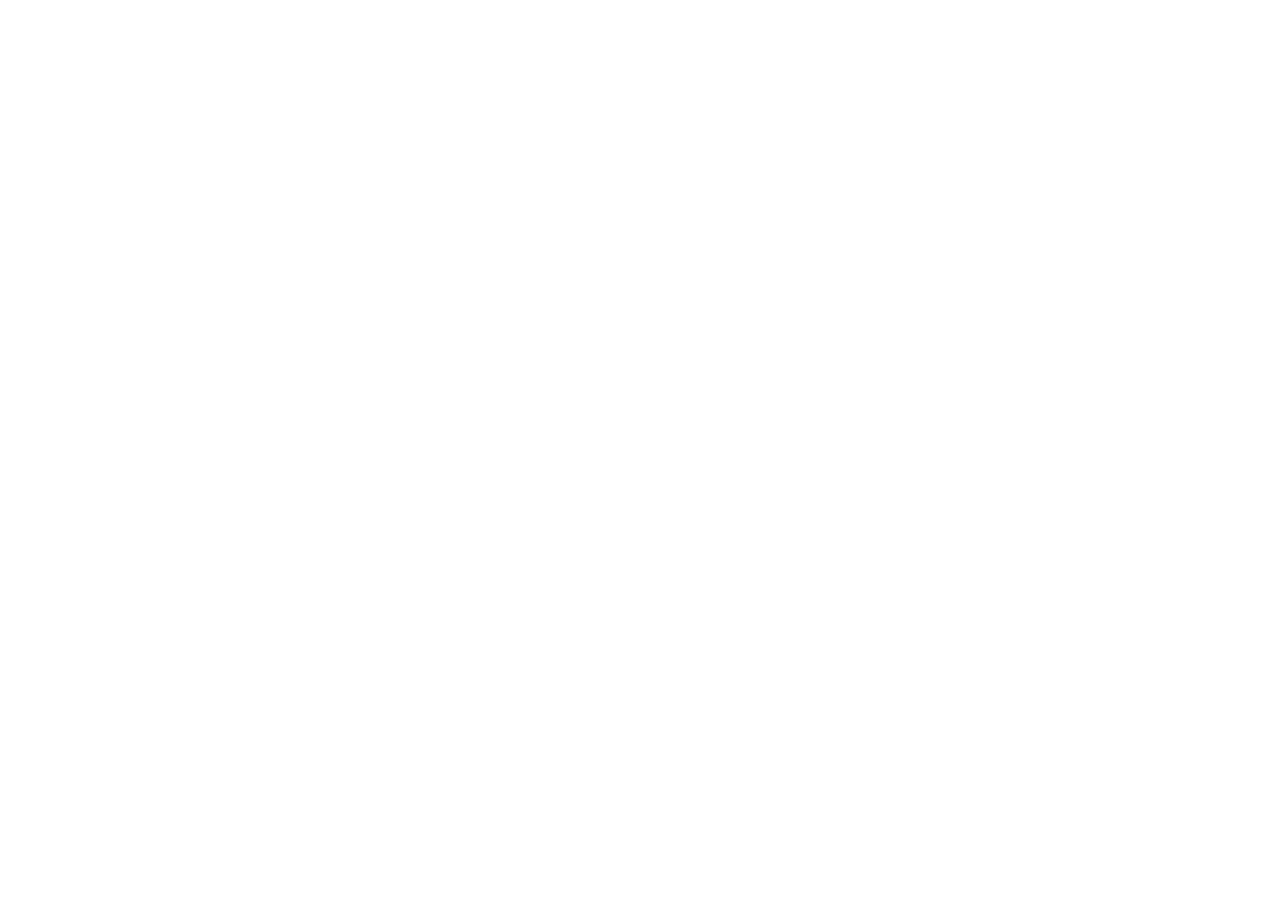
==== index.html @ 19462899 "Añadiendo estructura del proyecto" ====
<!DOCTYPE html>
<html lang="en">
<head>
    <meta charset="UTF-8">
    <meta name="viewport" content="width=device-width, initial-scale=1.0">
    <link rel="stylesheet" href="CSS/style.css">
    <title>Document</title>
    <script src="JS/script.js"></script>
</head>
<body>
    
</body>
</html>
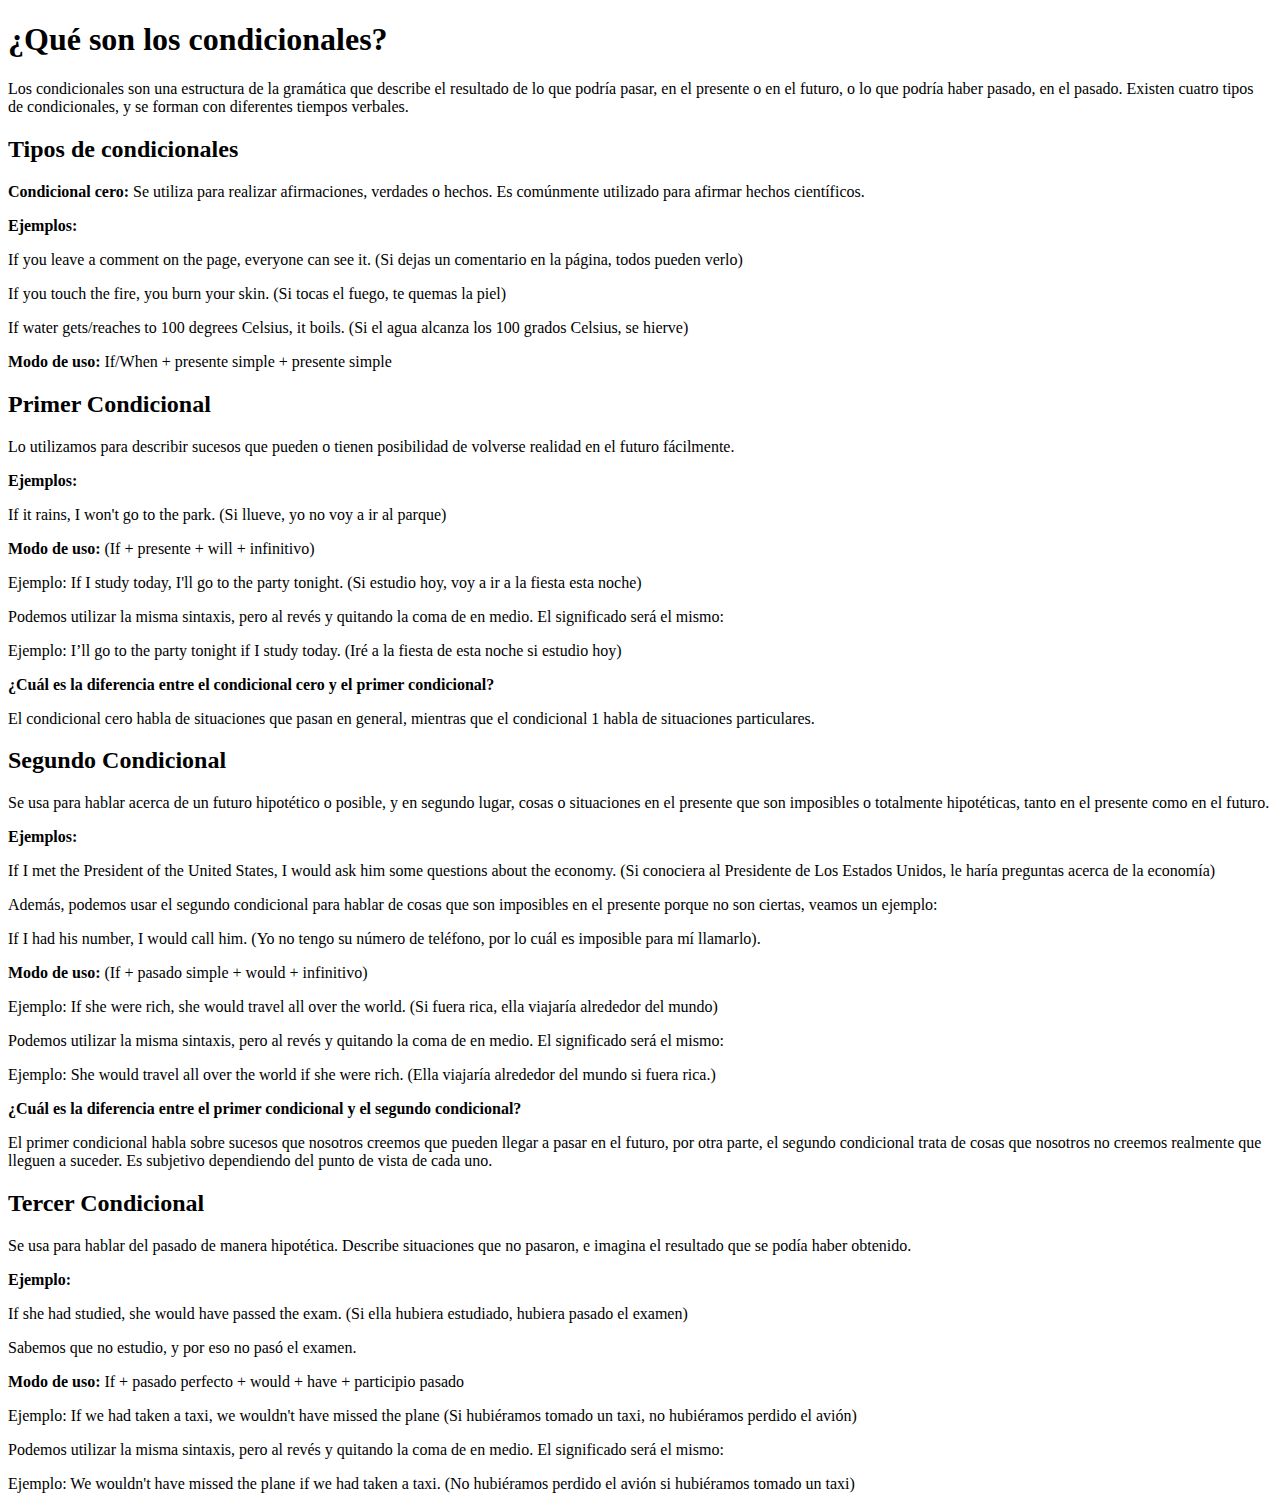
==== commit 62354b4a: "Guia basica para empezar" ====
--- a/index.html
+++ b/index.html
@@ -4,10 +4,54 @@
     <meta charset="UTF-8">
     <meta name="viewport" content="width=device-width, initial-scale=1.0">
     <link rel="stylesheet" href="CSS/style.css">
-    <title>Document</title>
+    <title>Condicionales en Ingles</title>
     <script src="JS/script.js"></script>
 </head>
 <body>
-    
+    <h1>¿Qué son los condicionales?</h1>
+    <p>Los condicionales son una estructura de la gramática que describe el resultado de lo que podría pasar, en el presente o en el futuro, o lo que podría haber pasado, en el pasado. Existen cuatro tipos de condicionales, y se forman con diferentes tiempos verbales.</p>
+
+    <h2>Tipos de condicionales</h2>
+    <p><strong>Condicional cero:</strong> Se utiliza para realizar afirmaciones, verdades o hechos. Es comúnmente utilizado para afirmar hechos científicos.</p>
+    <p><strong>Ejemplos:</strong></p>
+    <p>If you leave a comment on the page, everyone can see it. (Si dejas un comentario en la página, todos pueden verlo)</p>
+    <p>If you touch the fire, you burn your skin. (Si tocas el fuego, te quemas la piel)</p>
+    <p>If water gets/reaches to 100 degrees Celsius, it boils. (Si el agua alcanza los 100 grados Celsius, se hierve)</p>
+    <p><strong>Modo de uso:</strong> If/When + presente simple + presente simple</p>
+
+    <h2>Primer Condicional</h2>
+    <p>Lo utilizamos para describir sucesos que pueden o tienen posibilidad de volverse realidad en el futuro fácilmente.</p>
+    <p><strong>Ejemplos:</strong></p>
+    <p>If it rains, I won't go to the park. (Si llueve, yo no voy a ir al parque)</p>
+    <p><strong>Modo de uso:</strong> (If + presente + will + infinitivo)</p>
+    <p>Ejemplo: If I study today, I'll go to the party tonight. (Si estudio hoy, voy a ir a la fiesta esta noche)</p>
+    <p>Podemos utilizar la misma sintaxis, pero al revés y quitando la coma de en medio. El significado será el mismo:</p>
+    <p>Ejemplo: I’ll go to the party tonight if I study today. (Iré a la fiesta de esta noche si estudio hoy)</p>
+    <p><strong>¿Cuál es la diferencia entre el condicional cero y el primer condicional?</strong></p>
+    <p>El condicional cero habla de situaciones que pasan en general, mientras que el condicional 1 habla de situaciones particulares.</p>
+
+    <h2>Segundo Condicional</h2>
+    <p>Se usa para hablar acerca de un futuro hipotético o posible, y en segundo lugar, cosas o situaciones en el presente que son imposibles o totalmente hipotéticas, tanto en el presente como en el futuro.</p>
+    <p><strong>Ejemplos:</strong></p>
+    <p>If I met the President of the United States, I would ask him some questions about the economy. (Si conociera al Presidente de Los Estados Unidos, le haría preguntas acerca de la economía)</p>
+    <p>Además, podemos usar el segundo condicional para hablar de cosas que son imposibles en el presente porque no son ciertas, veamos un ejemplo:</p>
+    <p>If I had his number, I would call him. (Yo no tengo su número de teléfono, por lo cuál es imposible para mí llamarlo).</p>
+    <p><strong>Modo de uso:</strong> (If + pasado simple + would + infinitivo)</p>
+    <p>Ejemplo: If she were rich, she would travel all over the world. (Si fuera rica, ella viajaría alrededor del mundo)</p>
+    <p>Podemos utilizar la misma sintaxis, pero al revés y quitando la coma de en medio. El significado será el mismo:</p>
+    <p>Ejemplo: She would travel all over the world if she were rich. (Ella viajaría alrededor del mundo si fuera rica.)</p>
+    <p><strong>¿Cuál es la diferencia entre el primer condicional y el segundo condicional?</strong></p>
+    <p>El primer condicional habla sobre sucesos que nosotros creemos que pueden llegar a pasar en el futuro, por otra parte, el segundo condicional trata de cosas que nosotros no creemos realmente que lleguen a suceder. Es subjetivo dependiendo del punto de vista de cada uno.</p>
+
+    <h2>Tercer Condicional</h2>
+    <p>Se usa para hablar del pasado de manera hipotética. Describe situaciones que no pasaron, e imagina el resultado que se podía haber obtenido.</p>
+    <p><strong>Ejemplo:</strong></p>
+    <p>If she had studied, she would have passed the exam. (Si ella hubiera estudiado, hubiera pasado el examen)</p>
+    <p>Sabemos que no estudio, y por eso no pasó el examen.</p>
+    <p><strong>Modo de uso:</strong> If + pasado perfecto + would + have + participio pasado</p>
+    <p>Ejemplo: If we had taken a taxi, we wouldn't have missed the plane (Si hubiéramos tomado un taxi, no hubiéramos perdido el avión)</p>
+    <p>Podemos utilizar la misma sintaxis, pero al revés y quitando la coma de en medio. El significado será el mismo:</p>
+    <p>Ejemplo: We wouldn't have missed the plane if we had taken a taxi. (No hubiéramos perdido el avión si hubiéramos tomado un taxi)</p>
+
 </body>
 </html>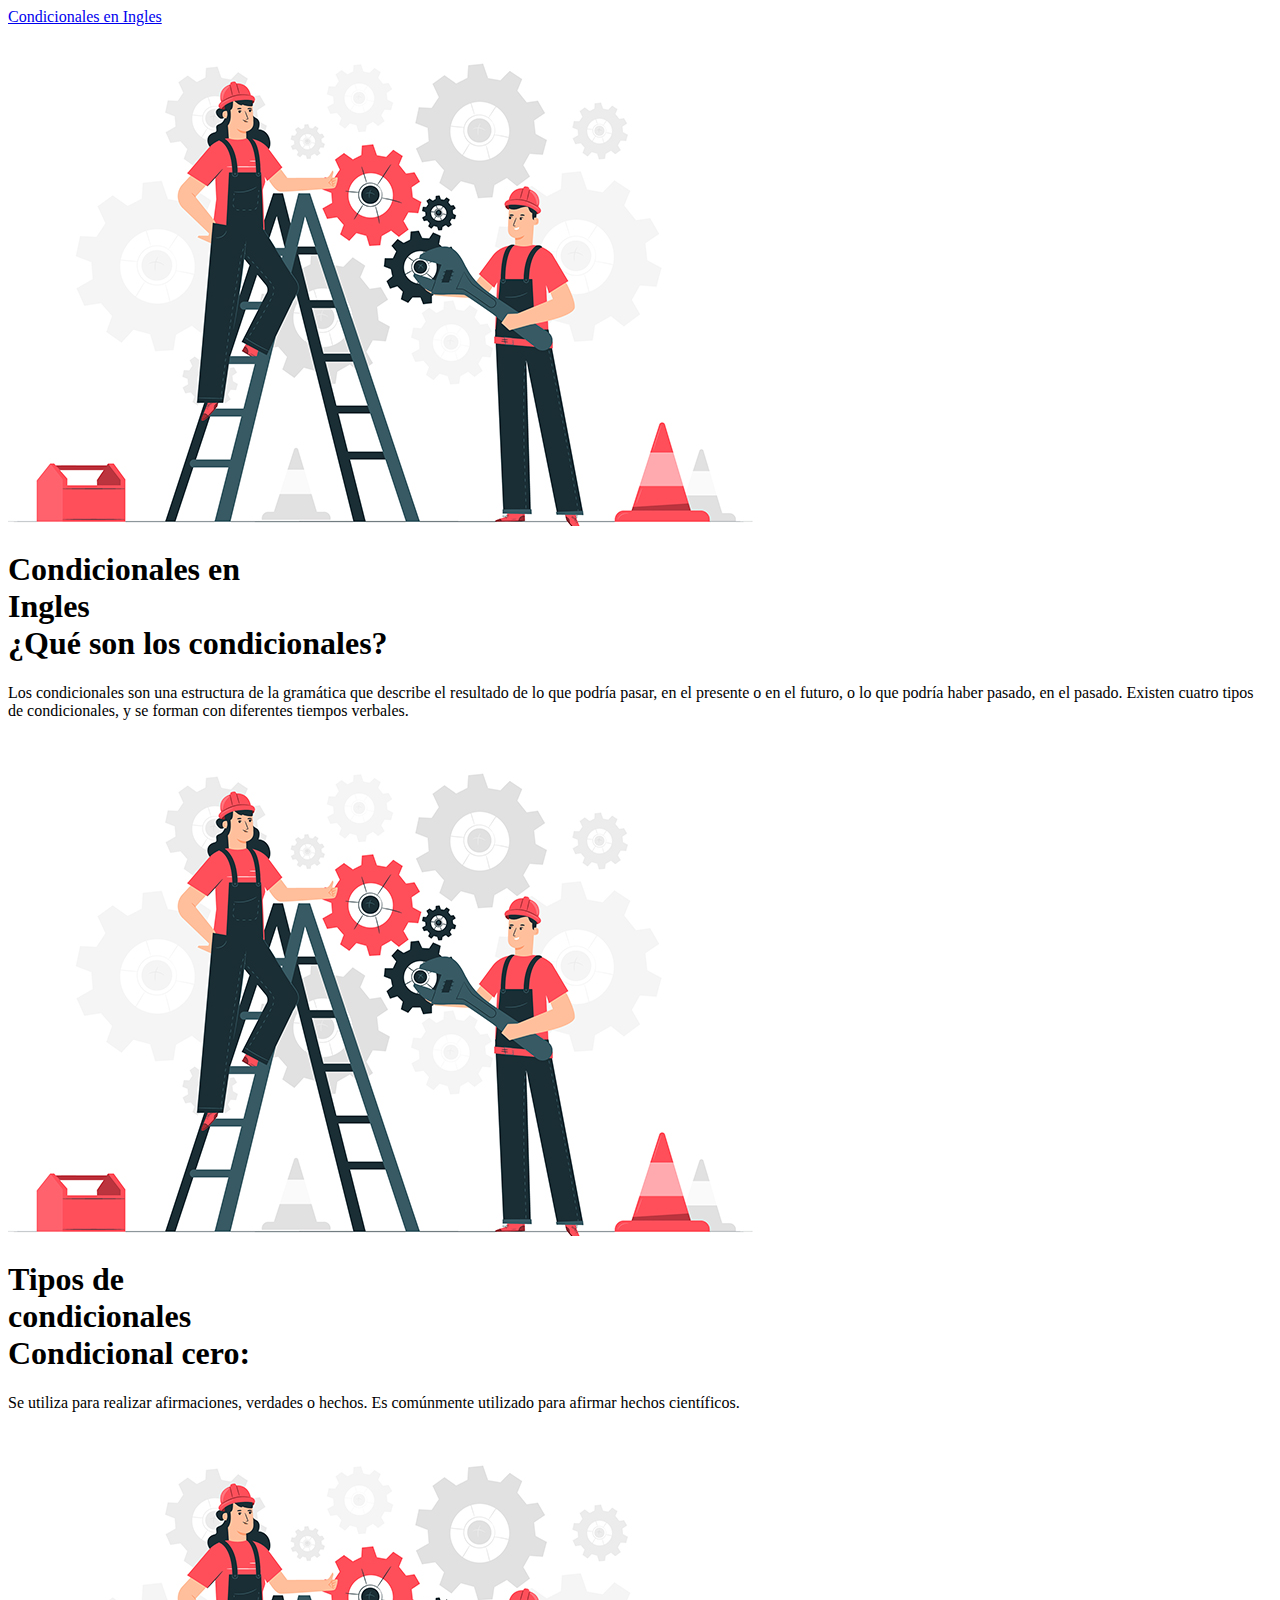
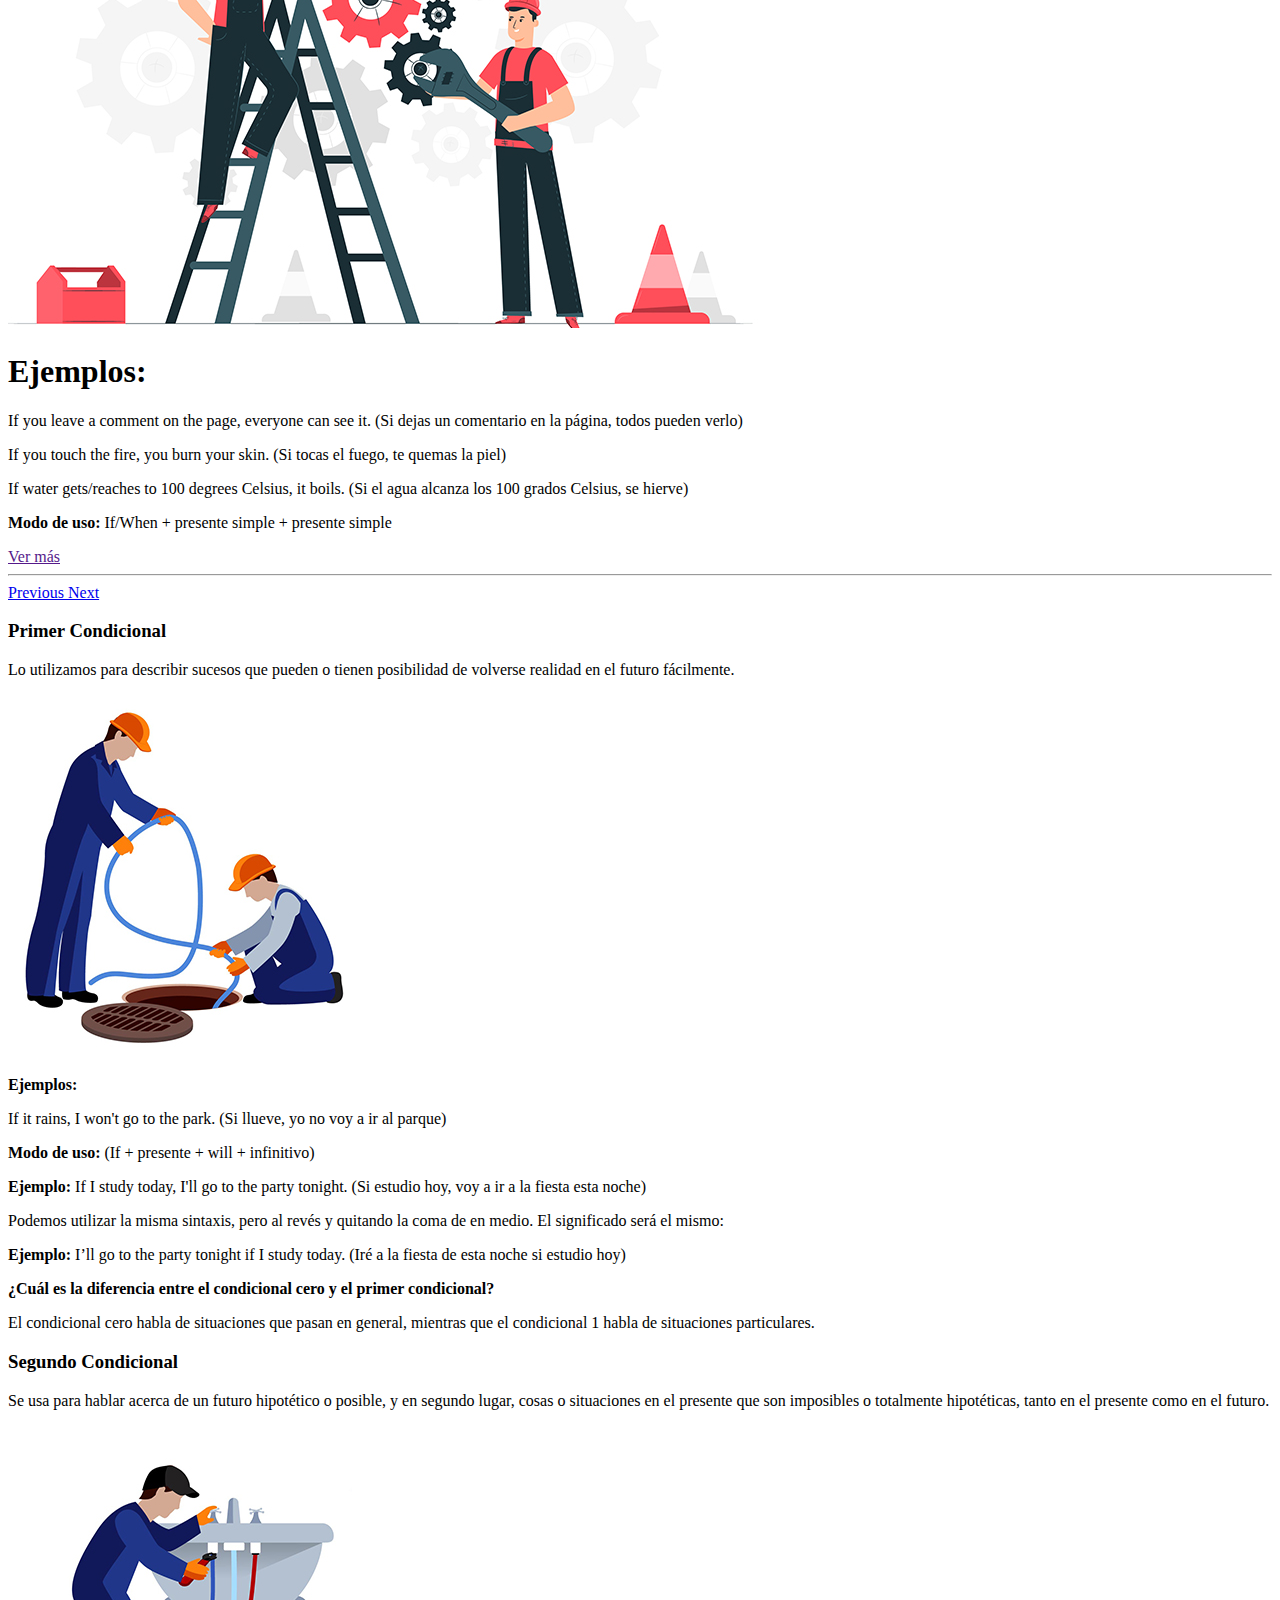
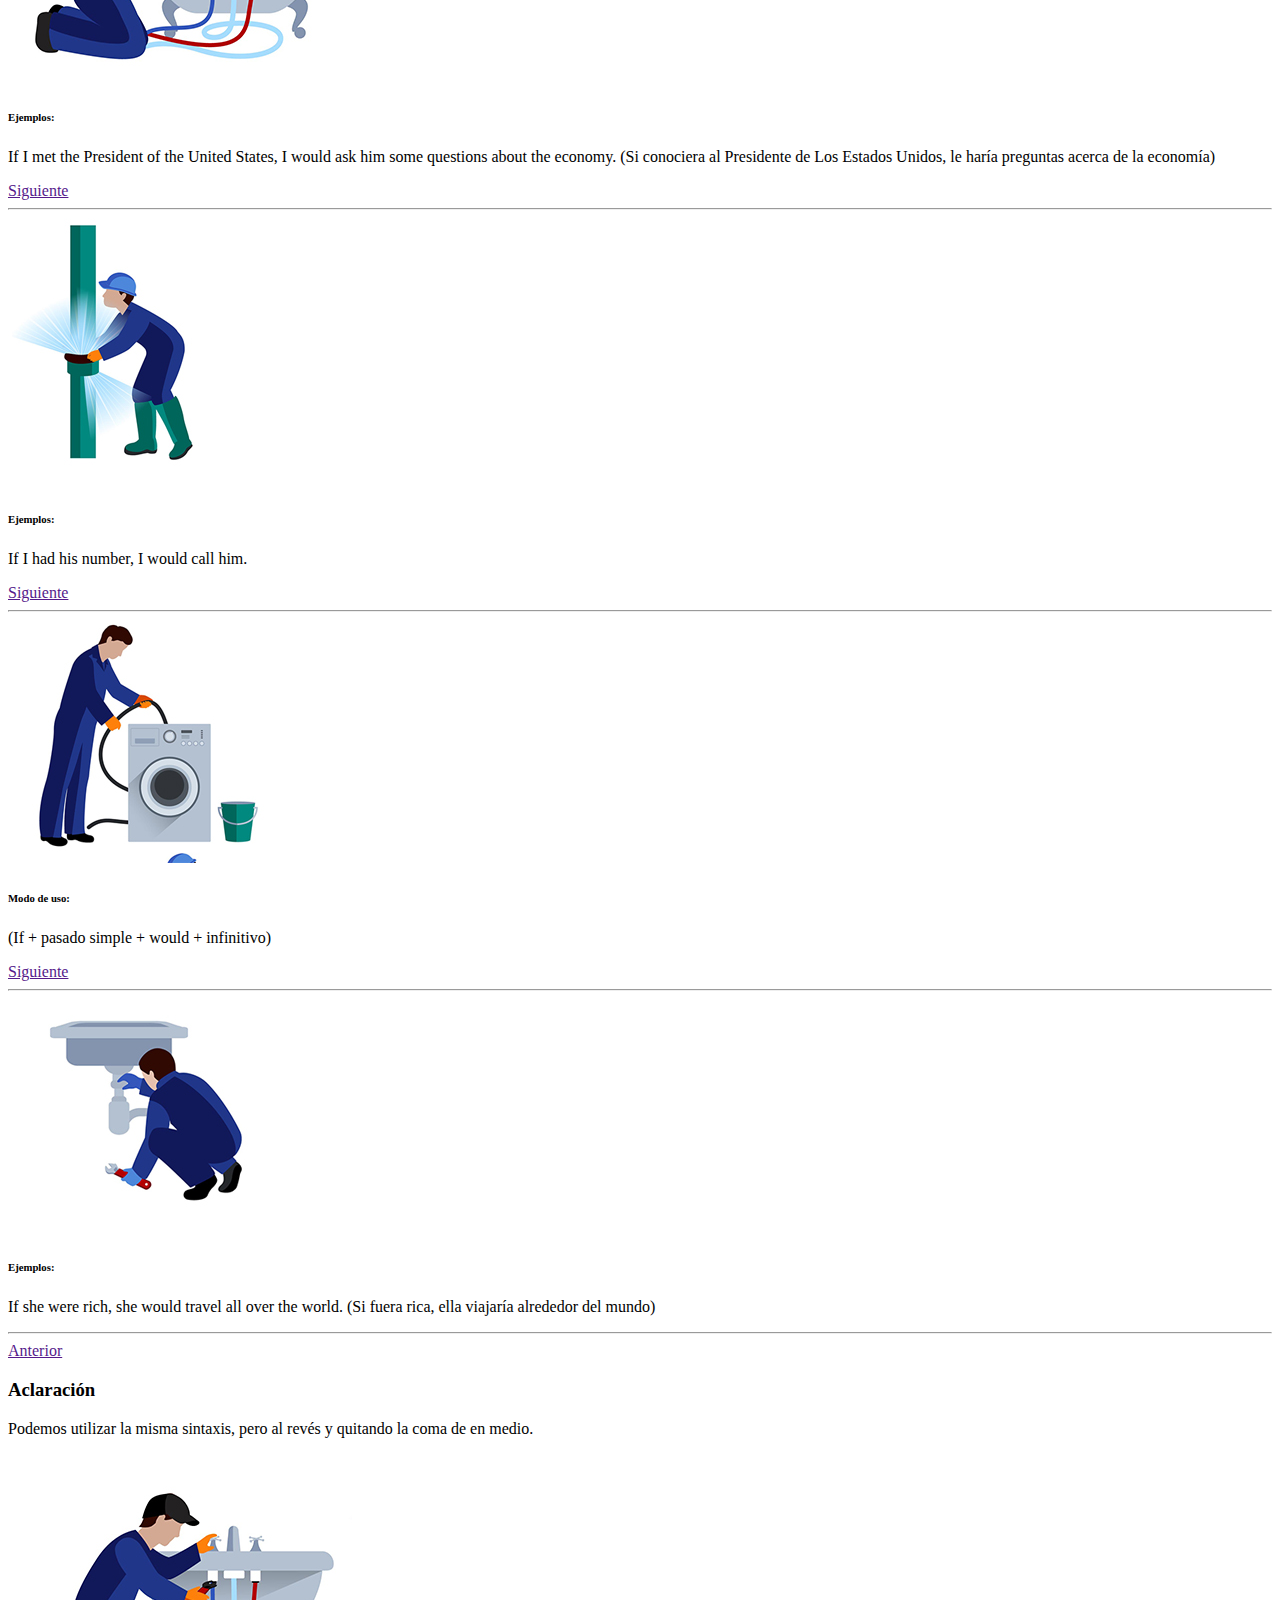
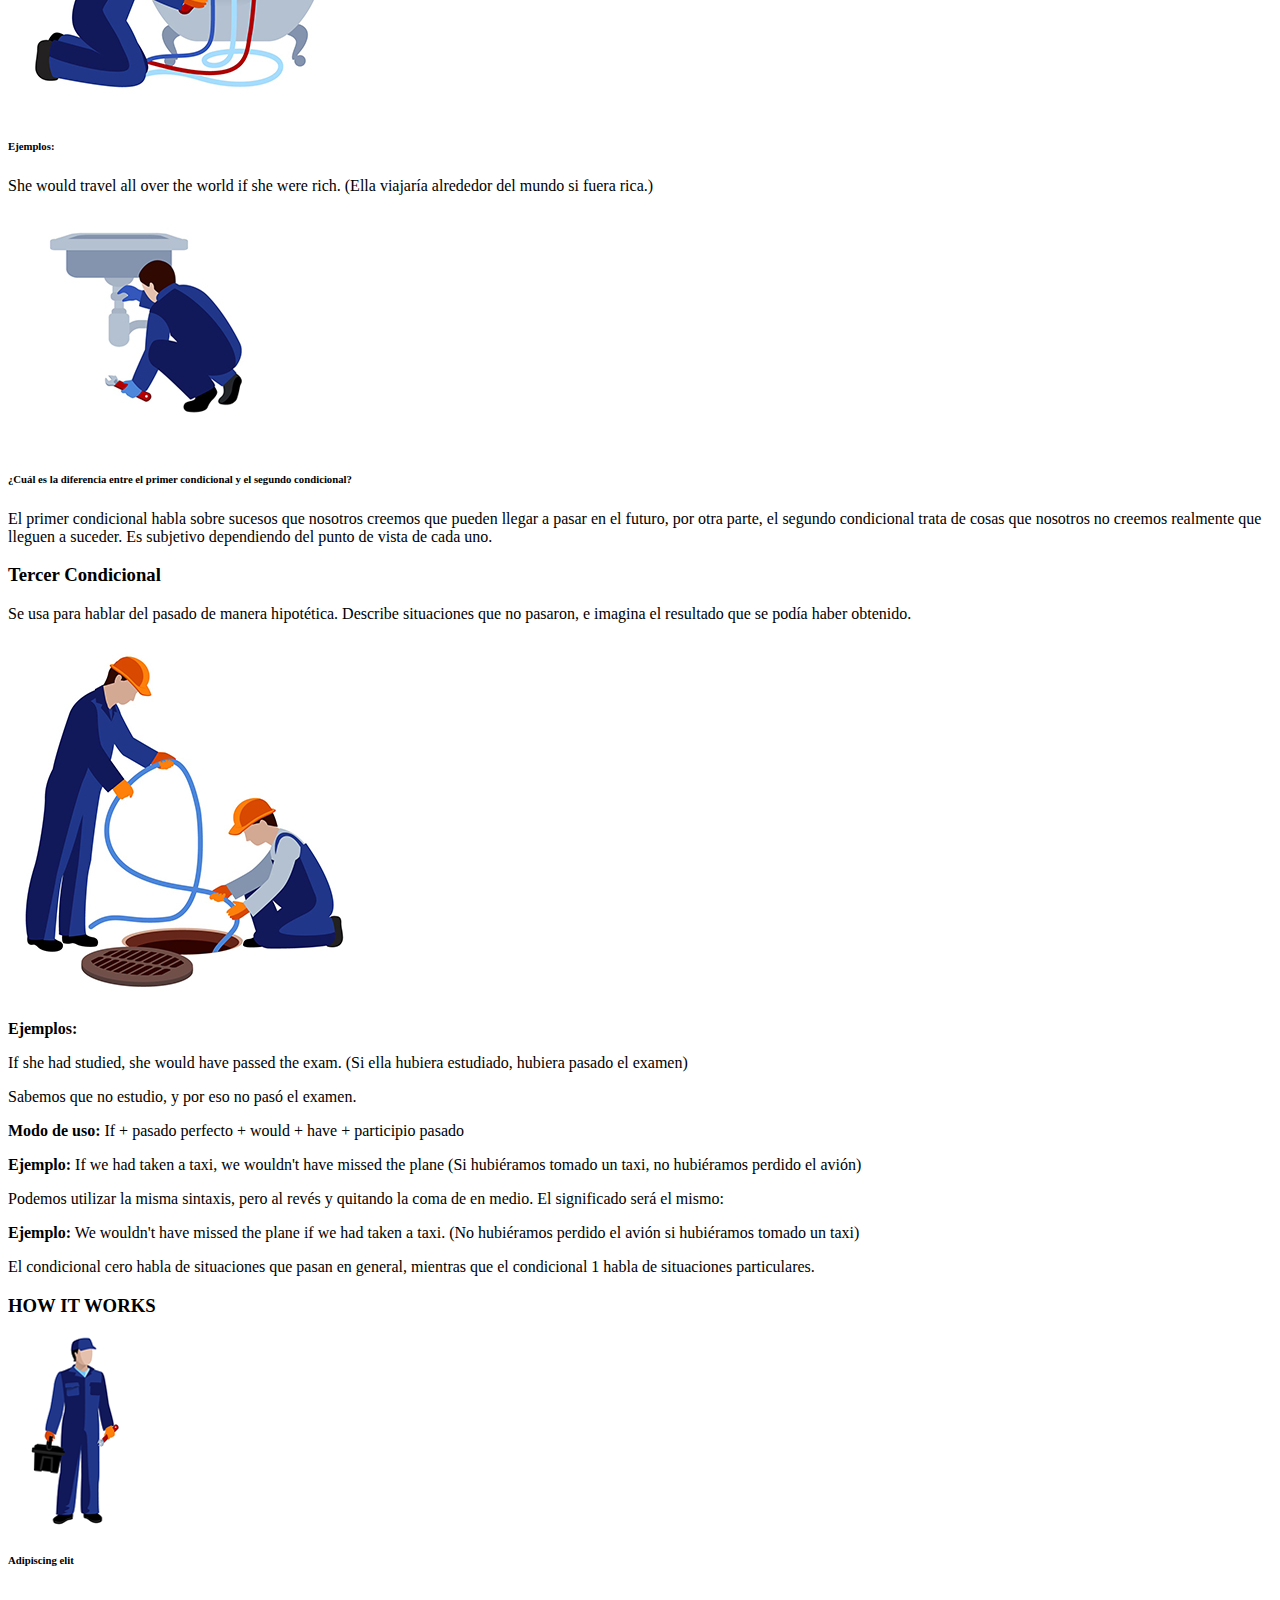
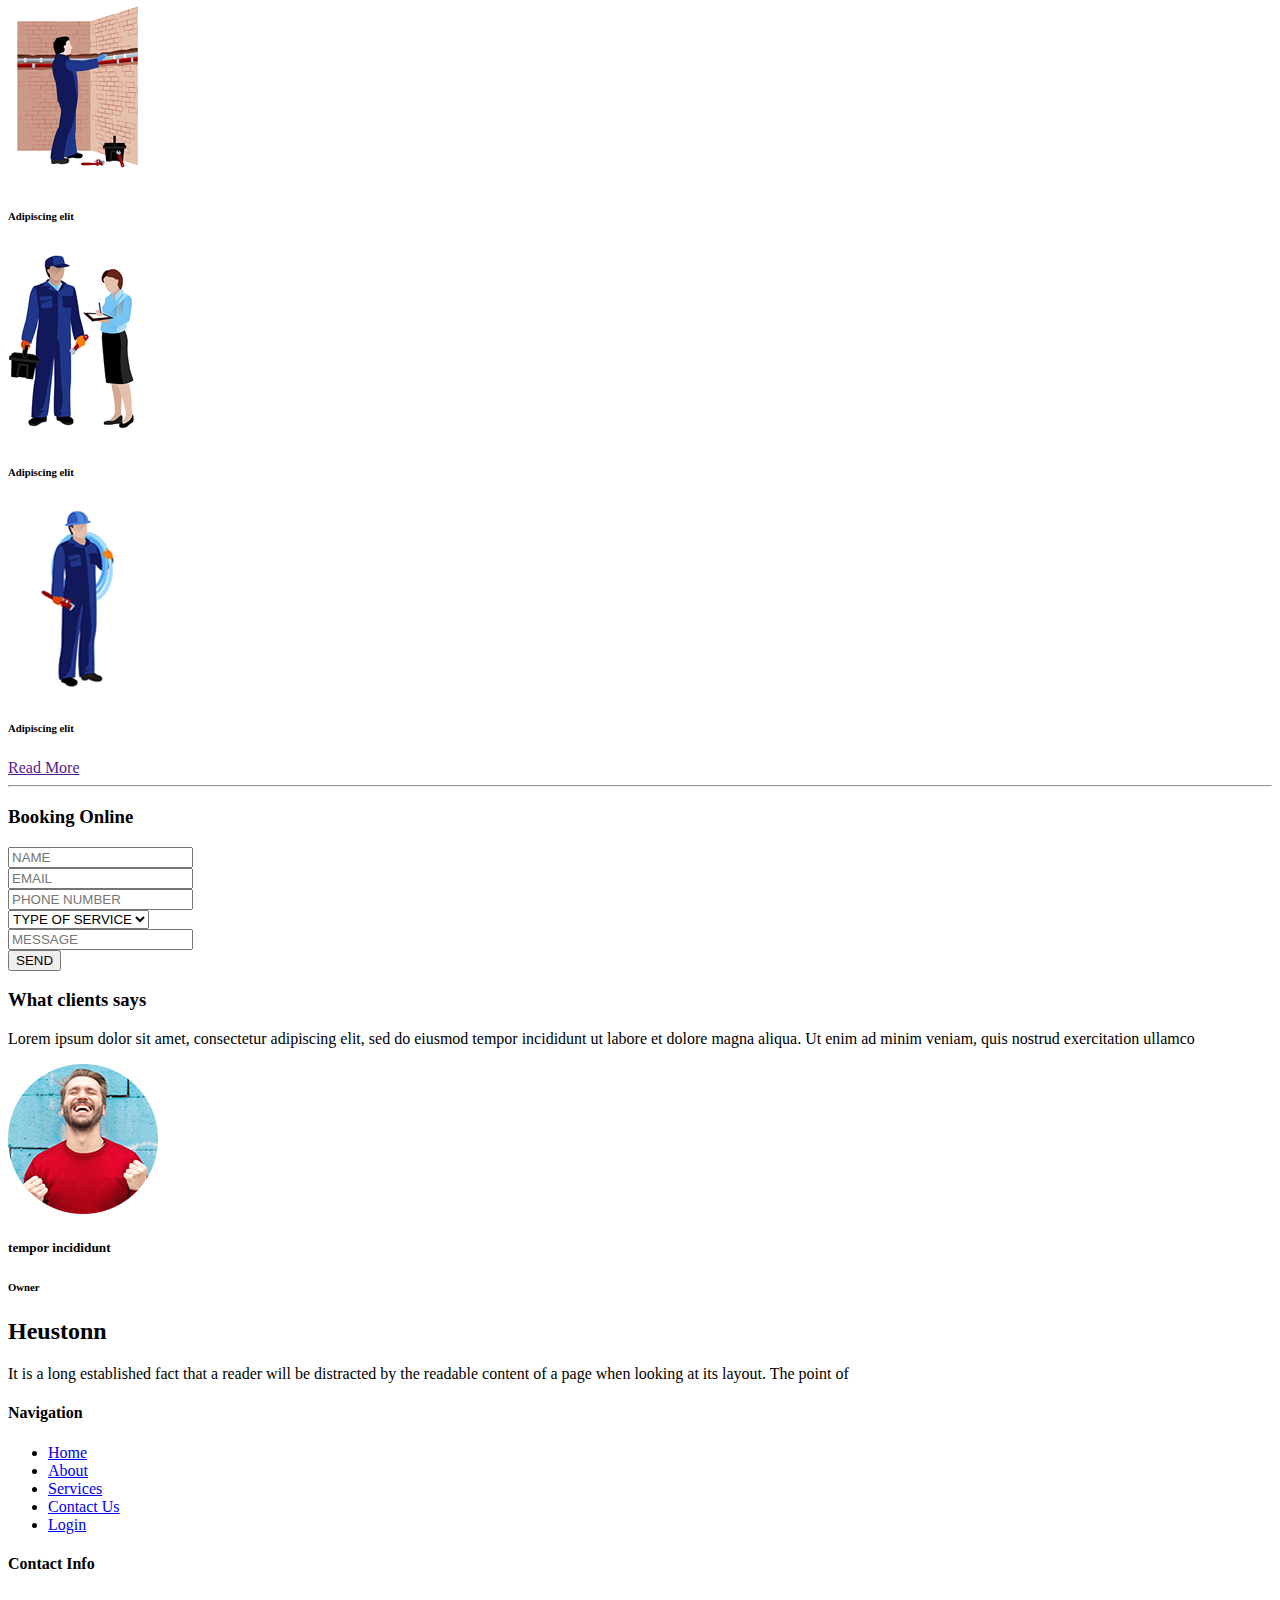
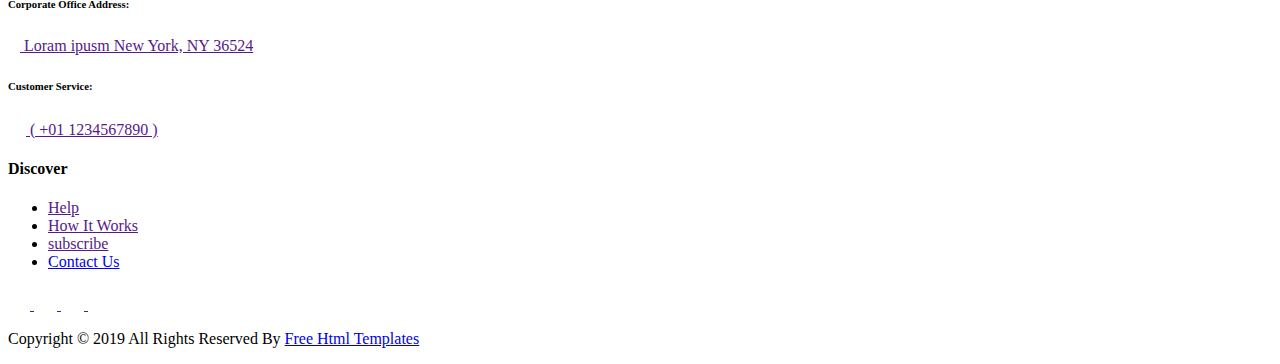
==== commit 9a373925: "Template y sustitucion de codigo ordenado" ====
--- a/index.html
+++ b/index.html
@@ -1,57 +1,677 @@
 <!DOCTYPE html>
-<html lang="en">
+<html>
+
 <head>
-    <meta charset="UTF-8">
-    <meta name="viewport" content="width=device-width, initial-scale=1.0">
-    <link rel="stylesheet" href="CSS/style.css">
-    <title>Condicionales en Ingles</title>
-    <script src="JS/script.js"></script>
+  <!-- Basic -->
+  <meta charset="utf-8" />
+  <meta http-equiv="X-UA-Compatible" content="IE=edge" />
+  <!-- Mobile Metas -->
+  <meta name="viewport" content="width=device-width, initial-scale=1, shrink-to-fit=no" />
+  <!-- Site Metas -->
+  <meta name="keywords" content="" />
+  <meta name="description" content="" />
+  <meta name="author" content="" />
+
+  <title>Condicionales en Ingles</title>
+
+  <!-- slider stylesheet -->
+  <link rel="stylesheet" type="text/css"
+    href="https://cdnjs.cloudflare.com/ajax/libs/OwlCarousel2/2.1.3/assets/owl.carousel.min.css" />
+
+  <!-- bootstrap core css -->
+  <link rel="stylesheet" type="text/css" href="css/bootstrap.css" />
+
+  <!-- fonts style -->
+  <link href="https://fonts.googleapis.com/css?family=Poppins:400,700|Roboto:400,700&display=swap" rel="stylesheet">
+  <!-- Custom styles for this template -->
+  <link href="css/style.css" rel="stylesheet" />
+  <!-- responsive style -->
+  <link href="css/responsive.css" rel="stylesheet" />
 </head>
+
 <body>
-    <h1>¿Qué son los condicionales?</h1>
-    <p>Los condicionales son una estructura de la gramática que describe el resultado de lo que podría pasar, en el presente o en el futuro, o lo que podría haber pasado, en el pasado. Existen cuatro tipos de condicionales, y se forman con diferentes tiempos verbales.</p>
-
-    <h2>Tipos de condicionales</h2>
-    <p><strong>Condicional cero:</strong> Se utiliza para realizar afirmaciones, verdades o hechos. Es comúnmente utilizado para afirmar hechos científicos.</p>
-    <p><strong>Ejemplos:</strong></p>
-    <p>If you leave a comment on the page, everyone can see it. (Si dejas un comentario en la página, todos pueden verlo)</p>
-    <p>If you touch the fire, you burn your skin. (Si tocas el fuego, te quemas la piel)</p>
-    <p>If water gets/reaches to 100 degrees Celsius, it boils. (Si el agua alcanza los 100 grados Celsius, se hierve)</p>
-    <p><strong>Modo de uso:</strong> If/When + presente simple + presente simple</p>
-
-    <h2>Primer Condicional</h2>
-    <p>Lo utilizamos para describir sucesos que pueden o tienen posibilidad de volverse realidad en el futuro fácilmente.</p>
-    <p><strong>Ejemplos:</strong></p>
-    <p>If it rains, I won't go to the park. (Si llueve, yo no voy a ir al parque)</p>
+  <div class="hero_area">
+    <!-- header section strats -->
+    <header class="header_section">
+      <div class="container-fluid">
+        <nav class="navbar navbar-expand-lg custom_nav-container ">
+          <a class="navbar-brand" href="index.html">
+            <span>
+              Condicionales en Ingles
+            </span>
+          </a>
+          
+    </header>
+    <!-- end header section -->
+    <!-- slider section -->
+    <section class=" slider_section position-relative">
+      <div id="carouselExampleControls" class="carousel slide" data-ride="carousel">
+        <div class="carousel-inner">
+          <div class="carousel-item active">
+            <div class="slider_item-box layout_padding2">
+              <div class="container">
+                <div class="row">
+                  <div class="col-md-6">
+                    <div class="img-box">
+                      <div>
+                        <img src="images/slider-img.jpg" alt="" class="" />
+                      </div>
+                    </div>
+                  </div>
+                  <div class="col-md-6">
+                    <div class="detail-box">
+                      <div>
+                        <h1>
+                          Condicionales en <br>
+                          Ingles <br>
+                          <span>
+                            ¿Qué son los condicionales?
+                          </span>
+                        </h1>
+                        <p>
+                          Los condicionales son una estructura de la gramática que describe el resultado de lo que podría pasar,
+                           en el presente o en el futuro, o lo que podría haber pasado, en el pasado.
+                           Existen cuatro tipos de condicionales, y se forman con diferentes tiempos verbales.
+                        </p>
+                      </div>
+                    </div>
+                  </div>
+                </div>
+              </div>
+            </div>
+          </div>
+          <div class="carousel-item ">
+            <div class="slider_item-box layout_padding2">
+              <div class="container">
+                <div class="row">
+                  <div class="col-md-6">
+                    <div class="img-box">
+                      <div>
+                        <img src="images/slider-img.jpg" alt="" class="" />
+                      </div>
+                    </div>
+                  </div>
+                  <div class="col-md-6">
+                    <div class="detail-box">
+                      <div>
+                        <h1>
+                          Tipos de  <br>
+                          condicionales <br>
+                          <span>
+                            Condicional cero:
+                          </span>
+                        </h1>
+                        <p>
+                          Se utiliza para realizar afirmaciones, verdades o hechos. 
+                          Es comúnmente utilizado para afirmar hechos científicos.
+                        </p>
+                      </div>
+                    </div>
+                  </div>
+                </div>
+              </div>
+            </div>
+          </div>
+          <div class="carousel-item ">
+            <div class="slider_item-box layout_padding2">
+              <div class="container">
+                <div class="row">
+                  <div class="col-md-6">
+                    <div class="img-box">
+                      <div>
+                        <img src="images/slider-img.jpg" alt="" class="" />
+                      </div>
+                    </div>
+                  </div>
+                  <div class="col-md-6">
+                    <div class="detail-box">
+                      <div>
+                        <h1>
+                          Ejemplos: <br>
+                        </h1>
+                        
+                        <p>
+                          If you leave a comment on the page, everyone can see it.
+                          (Si dejas un comentario en la página, todos pueden verlo) <br>
+                        </p>
+                        <p>If you touch the fire, you burn your skin. (Si tocas el fuego, te quemas la piel)</p>
+                        <p>If water gets/reaches to 100 degrees Celsius, it boils. (Si el agua alcanza los 100 grados Celsius, se hierve)</p>
+                        <p><strong>Modo de uso:</strong> If/When + presente simple + presente simple</p>
+                      </div>
+                    </div>
+                  </div>
+                </div>
+              </div>
+            </div>
+          </div>
+        </div>
+
+      </div>
+      <div class="container">
+        <div class="slider_nav-box">
+          <div class="btn-box">
+            <a href="">
+              Ver más
+            </a>
+            <hr>
+          </div>
+          <div class="custom_carousel-control">
+            <a class="carousel-control-prev" href="#carouselExampleControls" role="button" data-slide="prev">
+              <span class="sr-only">Previous</span>
+            </a>
+            <a class="carousel-control-next" href="#carouselExampleControls" role="button" data-slide="next">
+              <span class="sr-only">Next</span>
+            </a>
+          </div>
+        </div>
+      </div>
+    </section>
+    
+  </div>
+  <div class="bg">
+
+
+    <section class="about_section layout_padding">
+      <div class="container">
+        <div class="custom_heading-container">
+          <h3 class=" ">
+            Primer Condicional
+          </h3>
+        </div>
+        <p class="layout_padding2-top">
+          Lo utilizamos para describir sucesos que pueden o tienen posibilidad 
+          de volverse realidad en el futuro fácilmente.
+        </p>
+        <div class="img-box layout_padding2">
+          <img src="images/about-img.jpg" alt="">
+        </div>
+        <p class="layout_padding2-bottom">
+          <strong>Ejemplos:</strong>
+        </p>
+        <p>If it rains, I won't go to the park. (Si llueve, yo no voy a ir al parque)</p>
     <p><strong>Modo de uso:</strong> (If + presente + will + infinitivo)</p>
-    <p>Ejemplo: If I study today, I'll go to the party tonight. (Si estudio hoy, voy a ir a la fiesta esta noche)</p>
+    <p><strong>Ejemplo:</strong> If I study today, I'll go to the party tonight. (Si estudio hoy, voy a ir a la fiesta esta noche)</p>
     <p>Podemos utilizar la misma sintaxis, pero al revés y quitando la coma de en medio. El significado será el mismo:</p>
-    <p>Ejemplo: I’ll go to the party tonight if I study today. (Iré a la fiesta de esta noche si estudio hoy)</p>
+    <p><strong>Ejemplo:</strong> I’ll go to the party tonight if I study today. (Iré a la fiesta de esta noche si estudio hoy)</p>
     <p><strong>¿Cuál es la diferencia entre el condicional cero y el primer condicional?</strong></p>
     <p>El condicional cero habla de situaciones que pasan en general, mientras que el condicional 1 habla de situaciones particulares.</p>
-
-    <h2>Segundo Condicional</h2>
-    <p>Se usa para hablar acerca de un futuro hipotético o posible, y en segundo lugar, cosas o situaciones en el presente que son imposibles o totalmente hipotéticas, tanto en el presente como en el futuro.</p>
-    <p><strong>Ejemplos:</strong></p>
-    <p>If I met the President of the United States, I would ask him some questions about the economy. (Si conociera al Presidente de Los Estados Unidos, le haría preguntas acerca de la economía)</p>
-    <p>Además, podemos usar el segundo condicional para hablar de cosas que son imposibles en el presente porque no son ciertas, veamos un ejemplo:</p>
-    <p>If I had his number, I would call him. (Yo no tengo su número de teléfono, por lo cuál es imposible para mí llamarlo).</p>
-    <p><strong>Modo de uso:</strong> (If + pasado simple + would + infinitivo)</p>
-    <p>Ejemplo: If she were rich, she would travel all over the world. (Si fuera rica, ella viajaría alrededor del mundo)</p>
-    <p>Podemos utilizar la misma sintaxis, pero al revés y quitando la coma de en medio. El significado será el mismo:</p>
-    <p>Ejemplo: She would travel all over the world if she were rich. (Ella viajaría alrededor del mundo si fuera rica.)</p>
-    <p><strong>¿Cuál es la diferencia entre el primer condicional y el segundo condicional?</strong></p>
-    <p>El primer condicional habla sobre sucesos que nosotros creemos que pueden llegar a pasar en el futuro, por otra parte, el segundo condicional trata de cosas que nosotros no creemos realmente que lleguen a suceder. Es subjetivo dependiendo del punto de vista de cada uno.</p>
-
-    <h2>Tercer Condicional</h2>
-    <p>Se usa para hablar del pasado de manera hipotética. Describe situaciones que no pasaron, e imagina el resultado que se podía haber obtenido.</p>
-    <p><strong>Ejemplo:</strong></p>
-    <p>If she had studied, she would have passed the exam. (Si ella hubiera estudiado, hubiera pasado el examen)</p>
+      </div>
+      
+    </section>
+
+
+    <!-- end about section -->
+
+    <!-- service section -->
+
+    <section class="service_section layout_padding-bottom">
+      <div class="container">
+        <div class="custom_heading-container">
+          <h3 class=" ">
+            Segundo Condicional
+          </h3>
+        </div>
+        <p class="">
+          Se usa para hablar acerca de un futuro hipotético o posible, y en segundo lugar, cosas o situaciones en el presente que son imposibles o totalmente hipotéticas, tanto en el presente como en el futuro.
+        </p>
+        <div class="service_container ">
+          <div class="row">
+            <div class="col-md-3">
+              <div class="box b-1">
+                <div class="img-box">
+                  <img src="images/s-1.jpg" alt="">
+                </div>
+                <div class="detail-box">
+                  <h6>
+                    Ejemplos:
+                  </h6>
+                  <p>
+                    If I met the President of the United States, I would ask him some questions about the economy. 
+                    (Si conociera al Presidente de Los Estados Unidos, le haría preguntas acerca de la economía)
+                  </p>
+                  <div class="btn-box">
+                    <a href="">
+                      Siguiente
+                    </a>
+                    <hr>
+                  </div>
+                </div>
+              </div>
+            </div>
+            <div class="col-md-3">
+              <div class="box b-2">
+                <div class="img-box">
+                  <img src="images/s-2.jpg" alt="">
+                </div>
+                <div class="detail-box">
+                  <h6>
+                    Ejemplos:
+                  </h6>
+                  <p>
+                    If I had his number, I would call him. 
+                  </p>
+                  <div class="btn-box">
+                    <a href="">
+                      Siguiente
+                    </a>
+                    <hr>
+                  </div>
+                </div>
+              </div>
+            </div>
+            <div class="col-md-3">
+              <div class="box b-3">
+                <div class="img-box">
+                  <img src="images/s-3.jpg" alt="">
+                </div>
+                <div class="detail-box">
+                  <h6>
+                    <strong>Modo de uso:</strong> 
+                  </h6>
+                  <p>
+                    (If + pasado simple + would + infinitivo)
+                  </p>
+                  <div class="btn-box">
+                    <a href="">
+                      Siguiente
+                    </a>
+                    <hr>
+                  </div>
+                </div>
+              </div>
+            </div>
+            
+            <div class="col-md-3">
+              <div class="box b-4">
+                <div class="img-box">
+                  <img src="images/s-4.jpg" alt="">
+                </div>
+                <div class="detail-box">
+                  <h6>
+                    Ejemplos:
+                  </h6>
+                  <p>
+                   If she were rich, she would travel all over the world.
+                   (Si fuera rica, ella viajaría alrededor del mundo)
+                  </p>
+                  <div class="btn-box">
+                    <hr>
+                    <a href="">
+                      Anterior
+                    </a>
+                    
+                  </div>
+                </div>
+              </div>
+            </div>
+          </div>
+        </div>
+      </div>
+    </section>
+
+    <!-- end service section -->
+    <section class="service_section layout_padding-bottom">
+      <div class="container">
+        <div class="custom_heading-container">
+          <h3 class=" ">
+            Aclaración
+          </h3>
+        </div>
+        <p class="">
+          
+            Podemos utilizar la misma sintaxis, pero al revés y quitando la coma de en medio.
+           </p>        
+        <div class="service_container ">
+          <div class="row">
+            <div class="col-md-3">
+              <div class="box b-1">
+                <div class="img-box">
+                  <img src="images/s-1.jpg" alt="">
+                </div>
+                <div class="detail-box">
+                  <h6>
+                    Ejemplos:
+                  </h6>
+                  <p>
+                    She would travel all over the world if she were rich. (Ella viajaría alrededor del mundo si fuera rica.)
+                  </p>
+                  
+                </div>
+              </div>
+            </div>
+           
+            <div class="Separador"></div>
+            <div class="col-md-3">
+              <div class="box b-4">
+                <div class="img-box">
+                  <img src="images/s-4.jpg" alt="">
+                </div>
+                <div class="detail-box Cajita">
+                  <h6>
+                    ¿Cuál es la diferencia entre el primer condicional y el segundo condicional?
+                  </h6>
+                  <p>
+                    El primer condicional habla sobre sucesos que nosotros creemos que pueden llegar a pasar en el futuro, por otra parte, 
+                    el segundo condicional trata de cosas que nosotros no creemos realmente que lleguen a suceder. 
+                    Es subjetivo dependiendo del punto de vista de cada uno.
+                  </p>
+                  
+                </div>
+              </div>
+            </div>
+          </div>
+        </div>
+      </div>
+    </section>
+    <!-- work section -->
+    <section class="about_section layout_padding">
+      <div class="container">
+        <div class="custom_heading-container">
+          <h3 class=" ">
+            Tercer Condicional
+          </h3>
+        </div>
+        <p class="layout_padding2-top">
+          Se usa para hablar del pasado de manera hipotética. Describe situaciones que no pasaron, e imagina el resultado que se podía haber obtenido.
+        </p>
+        <div class="img-box layout_padding2">
+          <img src="images/about-img.jpg" alt="">
+        </div>
+        <p class="layout_padding2-bottom">
+          <strong>Ejemplos:</strong>
+        </p>
+        <p>If she had studied, she would have passed the exam. (Si ella hubiera estudiado, hubiera pasado el examen)</p>
     <p>Sabemos que no estudio, y por eso no pasó el examen.</p>
     <p><strong>Modo de uso:</strong> If + pasado perfecto + would + have + participio pasado</p>
-    <p>Ejemplo: If we had taken a taxi, we wouldn't have missed the plane (Si hubiéramos tomado un taxi, no hubiéramos perdido el avión)</p>
+    <p><strong>Ejemplo:</strong> If we had taken a taxi, we wouldn't have missed the plane (Si hubiéramos tomado un taxi, no hubiéramos perdido el avión)</p>
     <p>Podemos utilizar la misma sintaxis, pero al revés y quitando la coma de en medio. El significado será el mismo:</p>
-    <p>Ejemplo: We wouldn't have missed the plane if we had taken a taxi. (No hubiéramos perdido el avión si hubiéramos tomado un taxi)</p>
-
+    <p><strong>Ejemplo:</strong> We wouldn't have missed the plane if we had taken a taxi. (No hubiéramos perdido el avión si hubiéramos tomado un taxi)</p>
+    <p>El condicional cero habla de situaciones que pasan en general, mientras que el condicional 1 habla de situaciones particulares.</p>
+      </div>
+      
+    </section>
+    <section class="work_section layout_padding">
+      <div class="container">
+        <div class="custom_heading-container">
+          <h3 class=" ">
+            HOW IT WORKS
+          </h3>
+        </div>
+      </div>
+      <div class="work_container ">
+        <div class="box b-1">
+          <div class="img-box">
+            <img src="images/w-1.png" alt="">
+          </div>
+          <div class="name">
+            <h6>
+              Adipiscing elit
+            </h6>
+          </div>
+        </div>
+        <div class="box b-2">
+          <div class="img-box ">
+            <img src="images/w-2.png" alt="">
+          </div>
+          <div class="name">
+            <h6>
+              Adipiscing elit
+            </h6>
+          </div>
+        </div>
+        <div class="box b-3">
+          <div class="img-box ">
+            <img src="images/w-3.png" alt="">
+          </div>
+          <div class="name">
+            <h6>
+              Adipiscing elit
+            </h6>
+          </div>
+        </div>
+        <div class="box b-4">
+          <div class="img-box ">
+            <img src="images/w-4.png" alt="">
+          </div>
+          <div class="name">
+            <h6>
+              Adipiscing elit
+            </h6>
+          </div>
+        </div>
+      </div>
+      <div class="container">
+        <div class="btn-box">
+          <a href="">
+            Read More
+          </a>
+          <hr>
+        </div>
+      </div>
+    </section>
+
+
+    <!-- end work section -->
+
+    <!-- contact section -->
+
+    <section class="contact_section layout_padding">
+      <div class="custom_heading-container">
+        <h3 class=" ">
+          Booking Online
+        </h3>
+      </div>
+      <div class="container layout_padding2-top">
+        <div class="row">
+          <div class="col-md-6 mx-auto">
+            <form action="">
+              <div>
+                <input type="text" placeholder="NAME">
+              </div>
+              <div>
+                <input type="email" placeholder="EMAIL">
+              </div>
+              <div>
+                <input type="text" placeholder="PHONE NUMBER">
+              </div>
+              <div>
+                <select name="" id="">
+                  <option value="" disabled selected>TYPE OF SERVICE</option>
+                  <option value="">Service 1</option>
+                  <option value="">Service 2</option>
+                  <option value="">Service 3</option>
+                </select>
+              </div>
+              <div>
+                <input type="text" class="message-box" placeholder="MESSAGE">
+              </div>
+              <div class="d-flex justify-content-center ">
+                <button>
+                  SEND
+                </button>
+              </div>
+            </form>
+          </div>
+        </div>
+
+      </div>
+    </section>
+
+    <!-- end contact section -->
+
+    <section class="client_section layout_padding-bottom">
+      <div class="container">
+        <div class="custom_heading-container">
+          <h3 class=" ">
+            What clients says
+          </h3>
+        </div>
+        <div class="layout_padding2-top">
+          <div class="client_container">
+            <div class="detail-box">
+              <p>
+                Lorem ipsum dolor sit amet, consectetur adipiscing elit, sed do eiusmod tempor incididunt ut labore et
+                dolore magna aliqua. Ut enim ad minim veniam, quis nostrud exercitation ullamco
+              </p>
+            </div>
+            <div class="client_id">
+              <div class="img-box">
+                <img src="images/client.png" alt="">
+              </div>
+              <div class="name">
+                <h5>
+                  tempor incididunt
+                </h5>
+                <h6>
+                  Owner
+                </h6>
+              </div>
+            </div>
+          </div>
+        </div>
+      </div>
+    </section>
+    <!-- info section -->
+    <section class="info_section layout_padding">
+      <div class="container">
+        <div class="row">
+          <div class="col-md-3">
+            <div class="info-logo">
+              <h2>
+                Heustonn
+              </h2>
+              <p>
+                It is a long established fact that a reader will be distracted by the readable content of a page when
+                looking at its layout. The point of
+              </p>
+            </div>
+          </div>
+          <div class="col-md-3">
+            <div class="info-nav">
+              <h4>
+                Navigation
+              </h4>
+              <ul>
+                <li>
+                  <a href="index.html">
+                    Home
+                  </a>
+                </li>
+                <li>
+                  <a href="about.html">
+                    About
+                  </a>
+                </li>
+                <li>
+                  <a href="service.html">
+                    Services
+                  </a>
+                </li>
+                <li>
+                  <a href="contact.html">
+                    Contact Us
+                  </a>
+                </li>
+                <li>
+                  <a href="#">
+                    Login
+                  </a>
+                </li>
+              </ul>
+            </div>
+          </div>
+          <div class="col-md-3">
+            <div class="info-contact">
+              <h4>
+                Contact Info
+              </h4>
+              <div class="location">
+                <h6>
+                  Corporate Office Address:
+                </h6>
+                <a href="">
+                  <img src="images/location.png" alt="">
+                  <span>
+                    Loram ipusm New York, NY 36524
+                  </span>
+                </a>
+              </div>
+              <div class="call">
+                <h6>
+                  Customer Service:
+                </h6>
+                <a href="">
+                  <img src="images/telephone.png" alt="">
+                  <span>
+                    ( +01 1234567890 )
+                  </span>
+                </a>
+              </div>
+            </div>
+          </div>
+          <div class="col-md-3">
+            <div class="discover">
+              <h4>
+                Discover
+              </h4>
+              <ul>
+                <li>
+                  <a href="">
+                    Help
+                  </a>
+                </li>
+                <li>
+                  <a href="">
+                    How It Works
+
+                  </a>
+                </li>
+                <li>
+                  <a href="">
+                    subscribe
+                  </a>
+                </li>
+                <li>
+                  <a href="contact.html">
+                    Contact Us
+                  </a>
+                </li>
+              </ul>
+              <div class="social-box">
+                <a href="">
+                  <img src="images/facebook.png" alt="">
+                </a>
+                <a href="">
+                  <img src="images/twitter.png" alt="">
+                </a>
+                <a href="">
+                  <img src="images/google-plus.png" alt="">
+                </a>
+                <a href="">
+                  <img src="images/linkedin.png" alt="">
+                </a>
+              </div>
+            </div>
+          </div>
+        </div>
+      </div>
+    </section>
+
+
+
+    <!-- end info_section -->
+
+    <!-- footer section -->
+    <section class="container-fluid footer_section">
+      <p>
+        Copyright &copy; 2019 All Rights Reserved By
+        <a href="https://html.design/">Free Html Templates</a>
+      </p>
+    </section>
+    <!-- footer section -->
+
+    <script type="text/javascript" src="js/jquery-3.4.1.min.js"></script>
+    <script type="text/javascript" src="js/bootstrap.js"></script>
 </body>
+
 </html>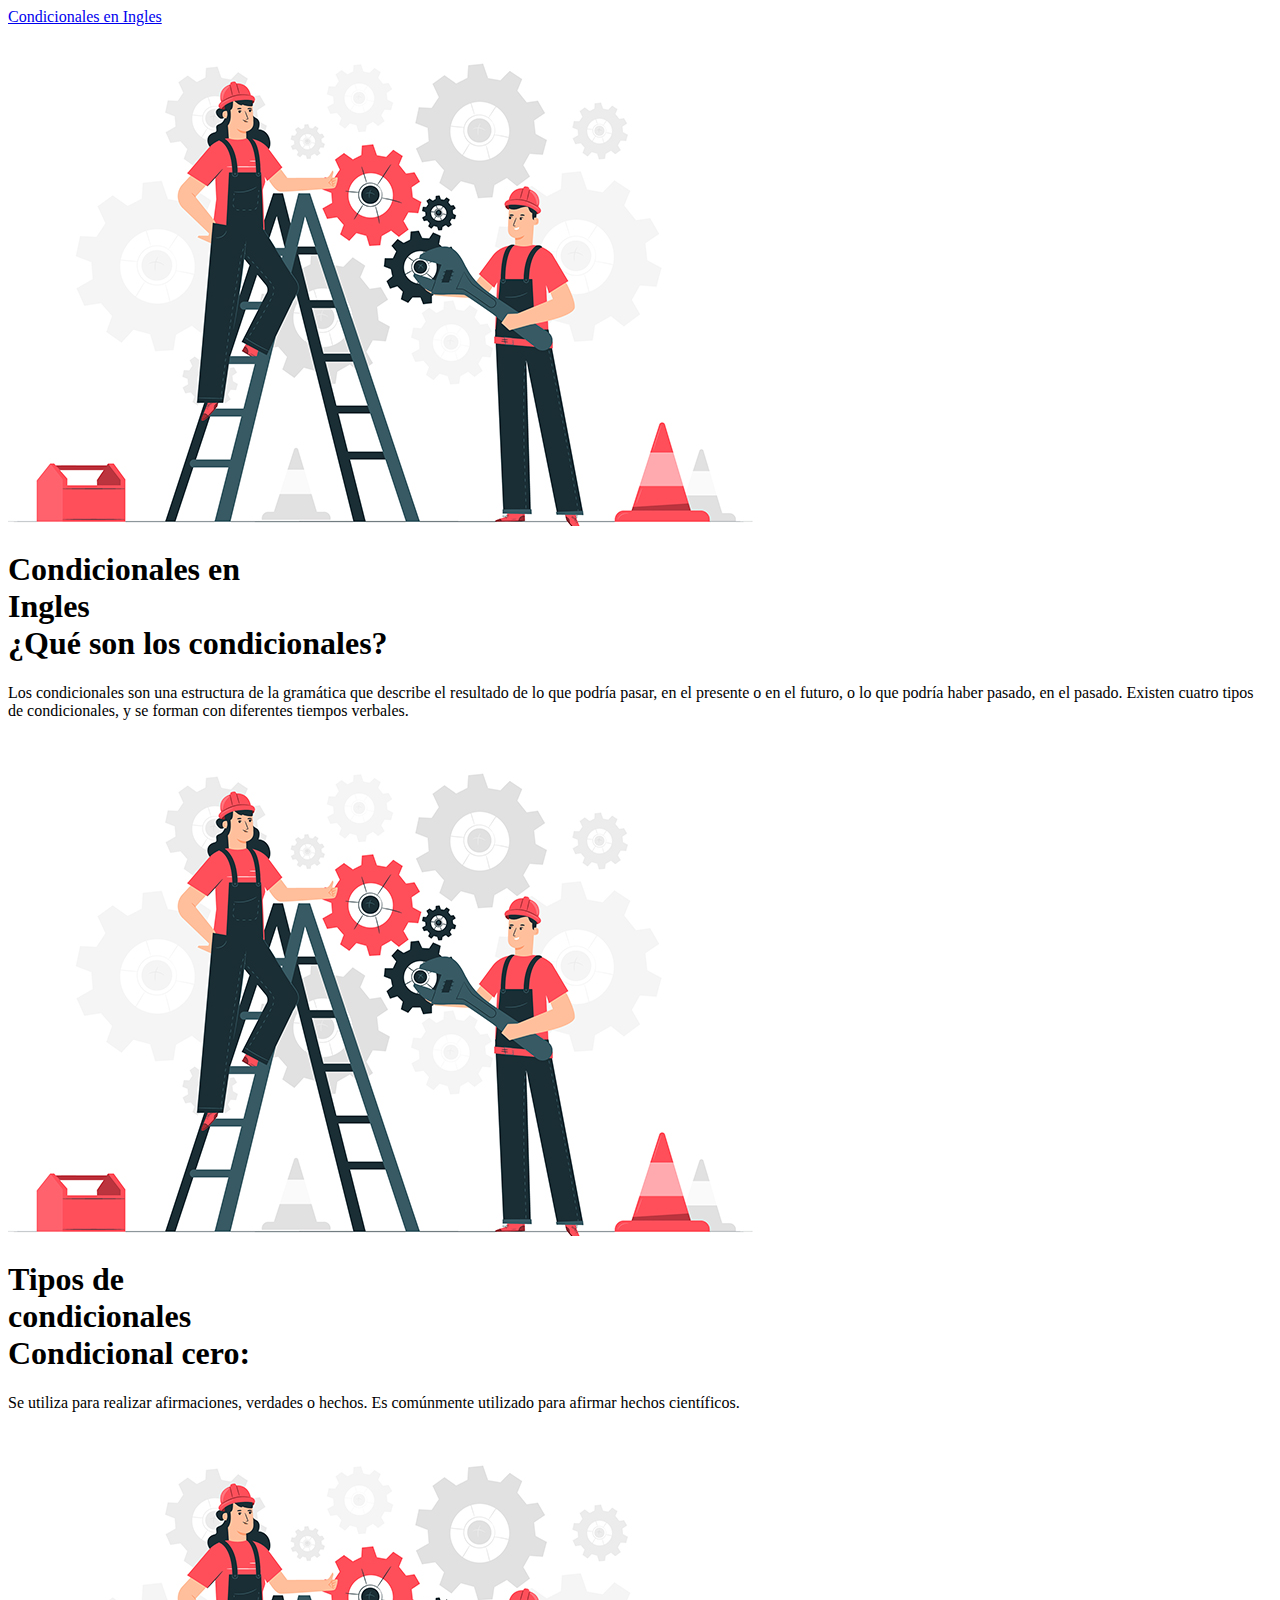
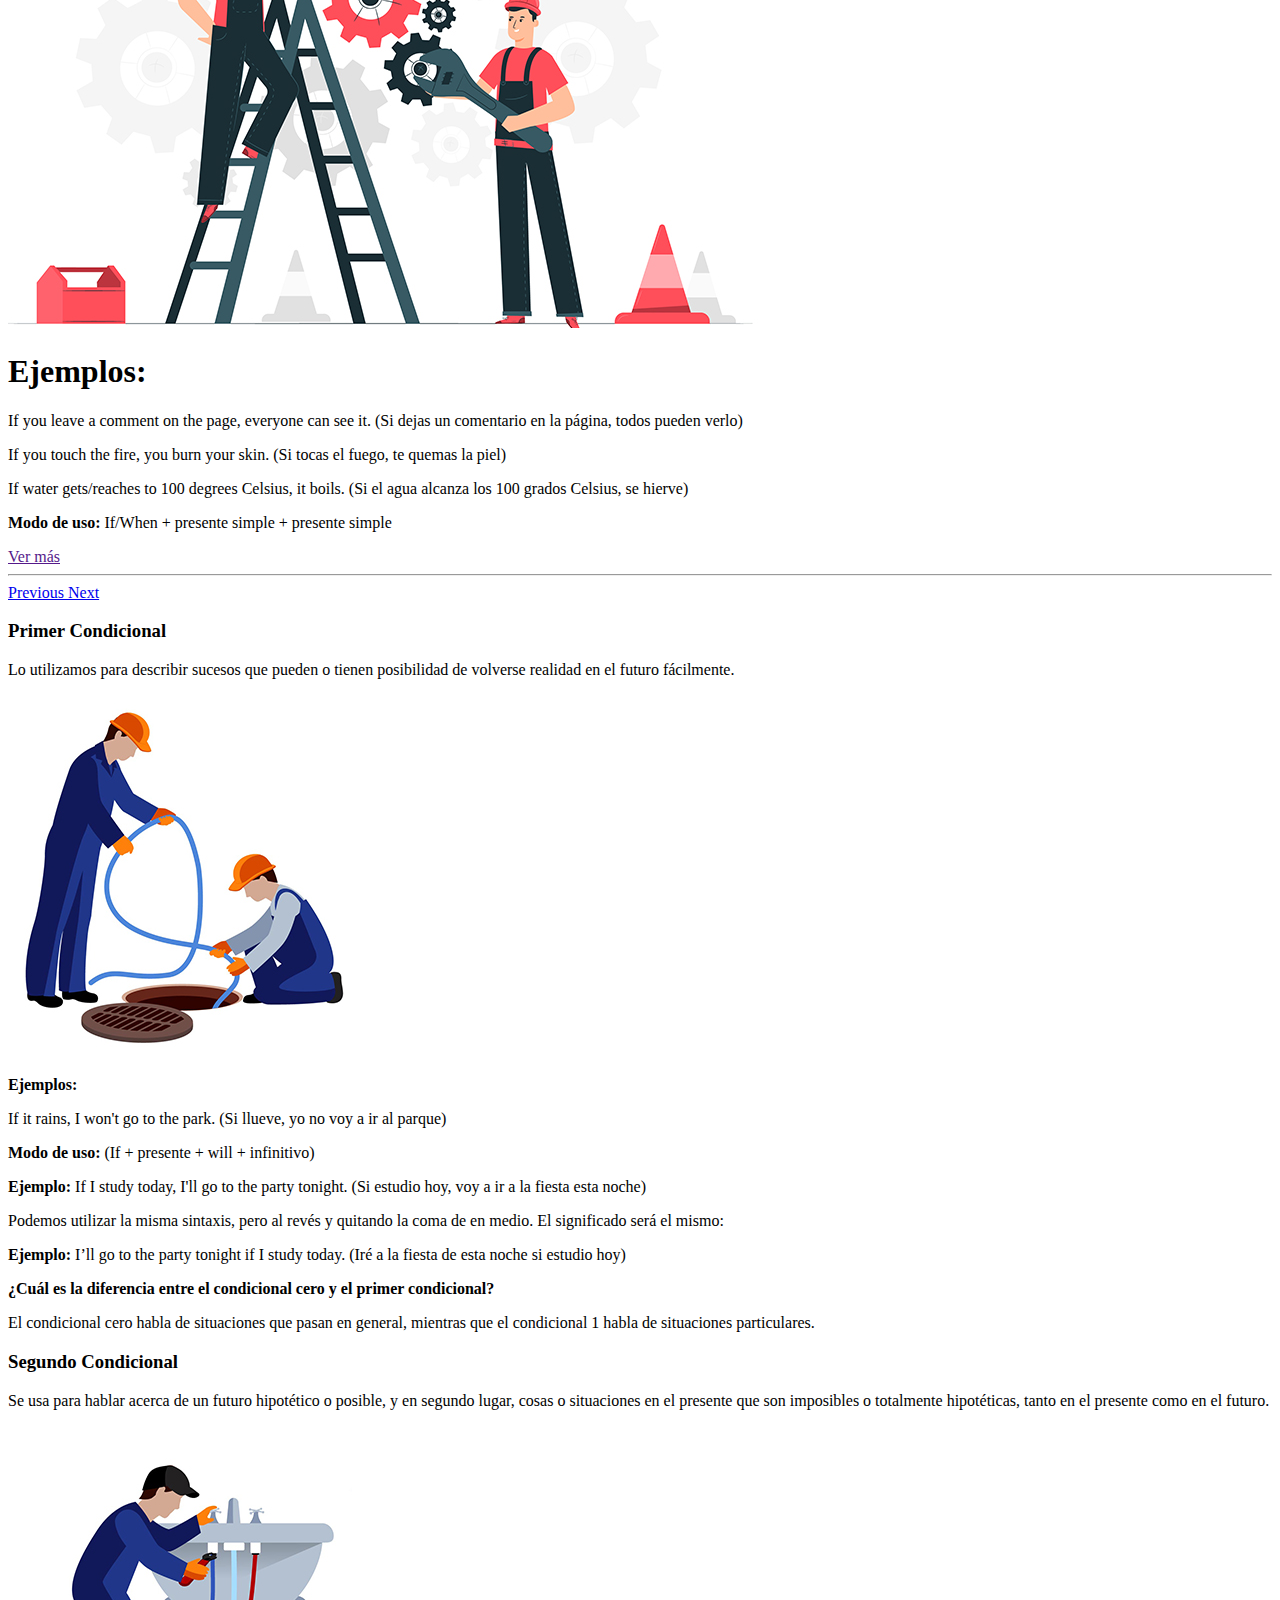
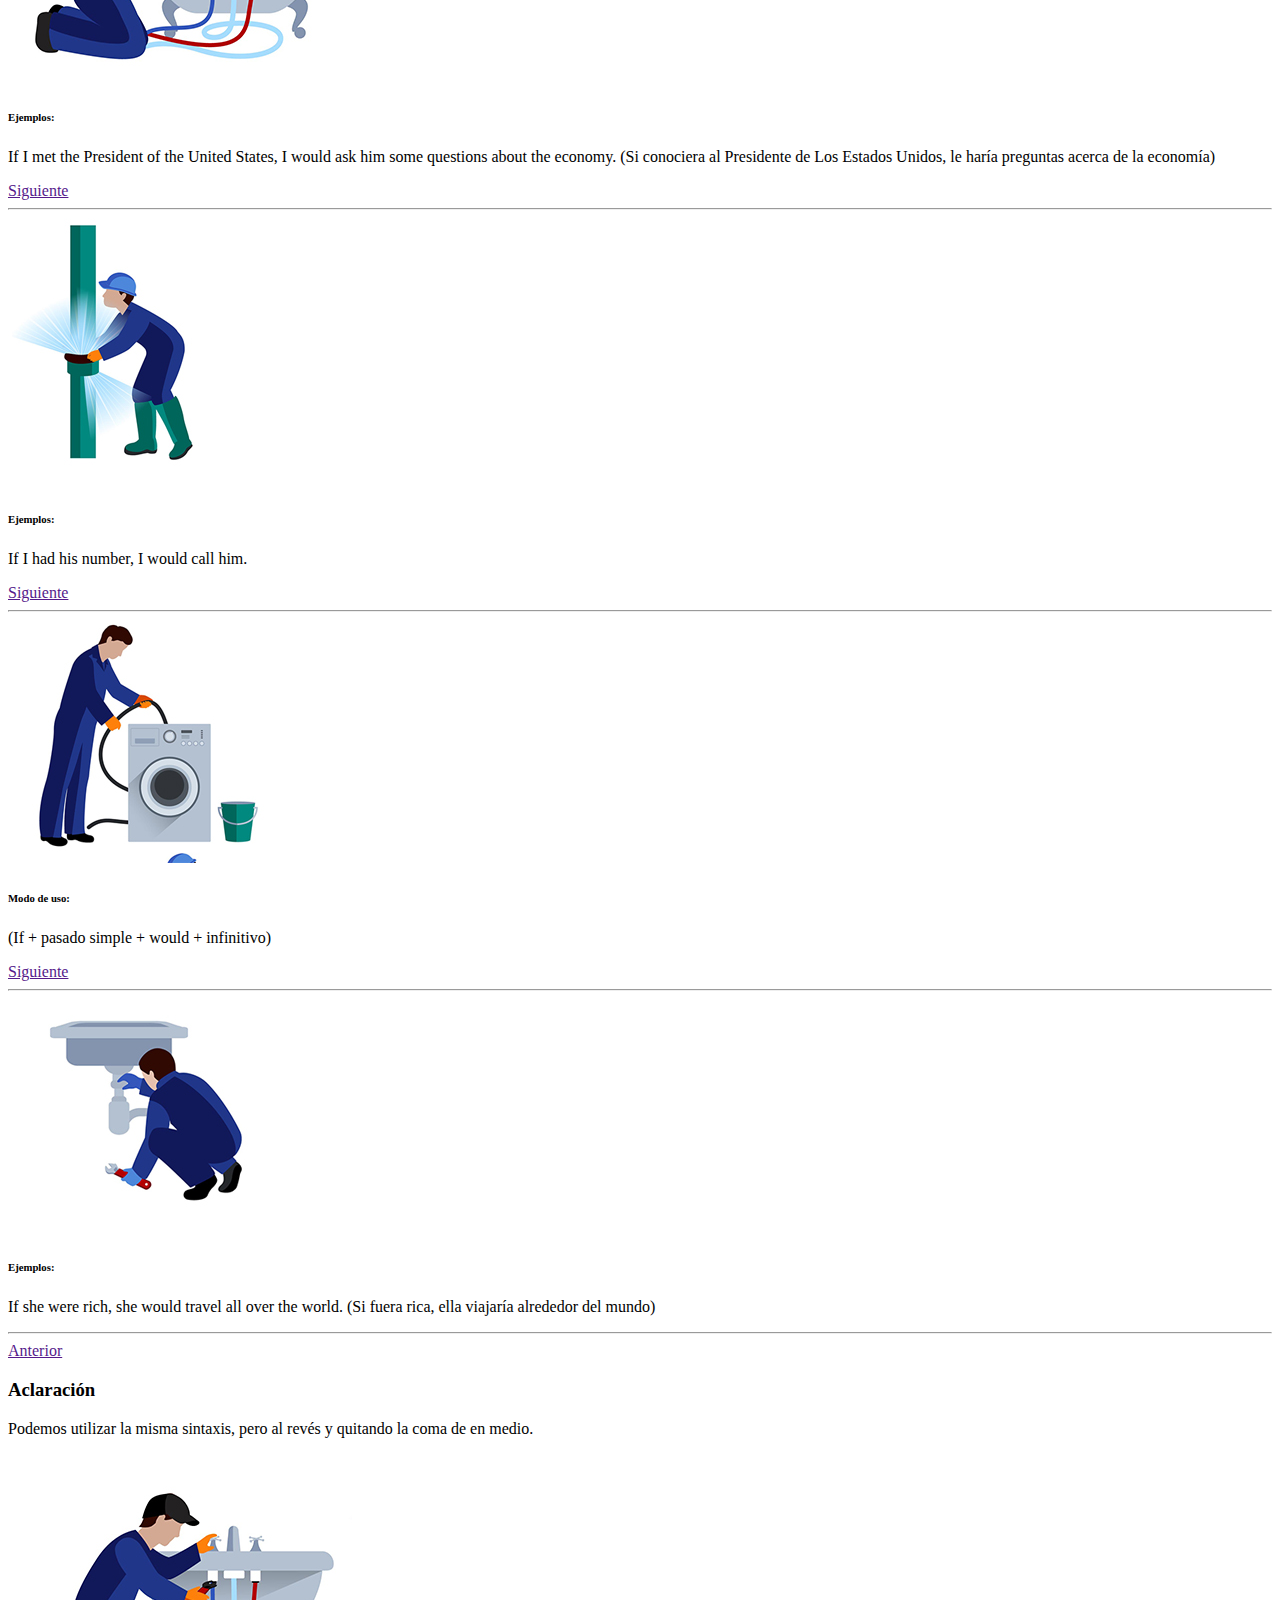
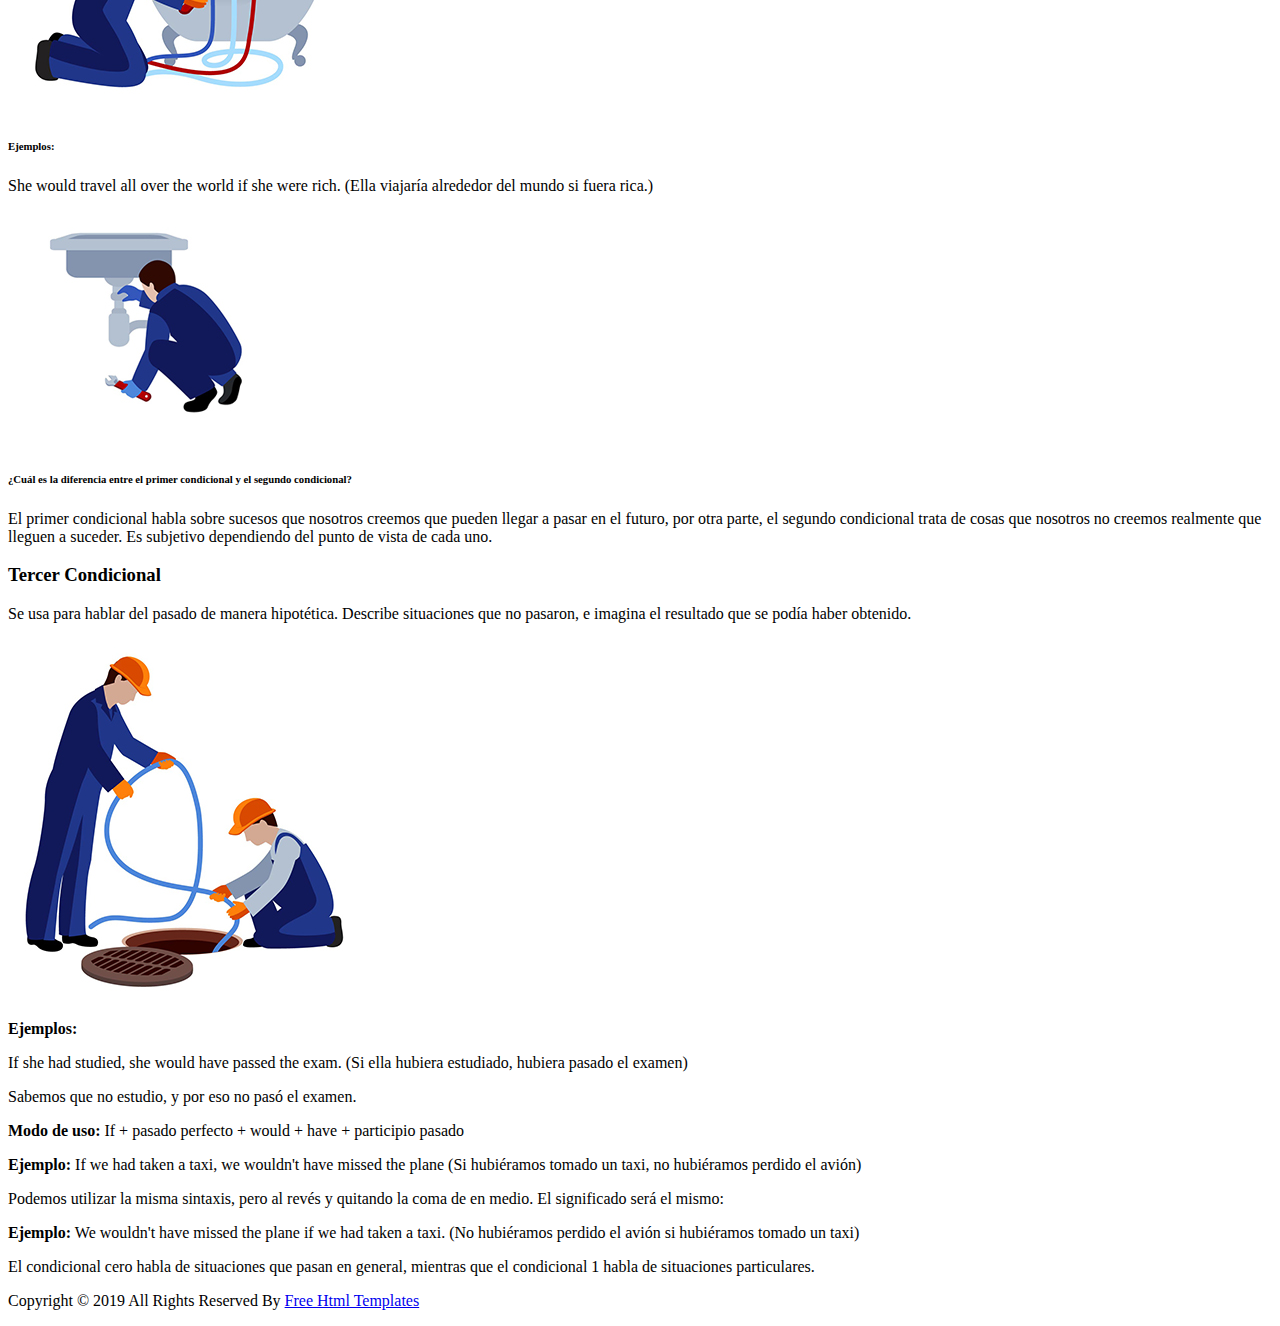
==== commit d43e6568: "Borrando viru" ====
--- a/index.html
+++ b/index.html
@@ -390,276 +390,9 @@
       </div>
       
     </section>
-    <section class="work_section layout_padding">
-      <div class="container">
-        <div class="custom_heading-container">
-          <h3 class=" ">
-            HOW IT WORKS
-          </h3>
-        </div>
-      </div>
-      <div class="work_container ">
-        <div class="box b-1">
-          <div class="img-box">
-            <img src="images/w-1.png" alt="">
-          </div>
-          <div class="name">
-            <h6>
-              Adipiscing elit
-            </h6>
-          </div>
-        </div>
-        <div class="box b-2">
-          <div class="img-box ">
-            <img src="images/w-2.png" alt="">
-          </div>
-          <div class="name">
-            <h6>
-              Adipiscing elit
-            </h6>
-          </div>
-        </div>
-        <div class="box b-3">
-          <div class="img-box ">
-            <img src="images/w-3.png" alt="">
-          </div>
-          <div class="name">
-            <h6>
-              Adipiscing elit
-            </h6>
-          </div>
-        </div>
-        <div class="box b-4">
-          <div class="img-box ">
-            <img src="images/w-4.png" alt="">
-          </div>
-          <div class="name">
-            <h6>
-              Adipiscing elit
-            </h6>
-          </div>
-        </div>
-      </div>
-      <div class="container">
-        <div class="btn-box">
-          <a href="">
-            Read More
-          </a>
-          <hr>
-        </div>
-      </div>
-    </section>
-
-
-    <!-- end work section -->
-
-    <!-- contact section -->
-
-    <section class="contact_section layout_padding">
-      <div class="custom_heading-container">
-        <h3 class=" ">
-          Booking Online
-        </h3>
-      </div>
-      <div class="container layout_padding2-top">
-        <div class="row">
-          <div class="col-md-6 mx-auto">
-            <form action="">
-              <div>
-                <input type="text" placeholder="NAME">
-              </div>
-              <div>
-                <input type="email" placeholder="EMAIL">
-              </div>
-              <div>
-                <input type="text" placeholder="PHONE NUMBER">
-              </div>
-              <div>
-                <select name="" id="">
-                  <option value="" disabled selected>TYPE OF SERVICE</option>
-                  <option value="">Service 1</option>
-                  <option value="">Service 2</option>
-                  <option value="">Service 3</option>
-                </select>
-              </div>
-              <div>
-                <input type="text" class="message-box" placeholder="MESSAGE">
-              </div>
-              <div class="d-flex justify-content-center ">
-                <button>
-                  SEND
-                </button>
-              </div>
-            </form>
-          </div>
-        </div>
-
-      </div>
-    </section>
-
-    <!-- end contact section -->
-
-    <section class="client_section layout_padding-bottom">
-      <div class="container">
-        <div class="custom_heading-container">
-          <h3 class=" ">
-            What clients says
-          </h3>
-        </div>
-        <div class="layout_padding2-top">
-          <div class="client_container">
-            <div class="detail-box">
-              <p>
-                Lorem ipsum dolor sit amet, consectetur adipiscing elit, sed do eiusmod tempor incididunt ut labore et
-                dolore magna aliqua. Ut enim ad minim veniam, quis nostrud exercitation ullamco
-              </p>
-            </div>
-            <div class="client_id">
-              <div class="img-box">
-                <img src="images/client.png" alt="">
-              </div>
-              <div class="name">
-                <h5>
-                  tempor incididunt
-                </h5>
-                <h6>
-                  Owner
-                </h6>
-              </div>
-            </div>
-          </div>
-        </div>
-      </div>
-    </section>
-    <!-- info section -->
-    <section class="info_section layout_padding">
-      <div class="container">
-        <div class="row">
-          <div class="col-md-3">
-            <div class="info-logo">
-              <h2>
-                Heustonn
-              </h2>
-              <p>
-                It is a long established fact that a reader will be distracted by the readable content of a page when
-                looking at its layout. The point of
-              </p>
-            </div>
-          </div>
-          <div class="col-md-3">
-            <div class="info-nav">
-              <h4>
-                Navigation
-              </h4>
-              <ul>
-                <li>
-                  <a href="index.html">
-                    Home
-                  </a>
-                </li>
-                <li>
-                  <a href="about.html">
-                    About
-                  </a>
-                </li>
-                <li>
-                  <a href="service.html">
-                    Services
-                  </a>
-                </li>
-                <li>
-                  <a href="contact.html">
-                    Contact Us
-                  </a>
-                </li>
-                <li>
-                  <a href="#">
-                    Login
-                  </a>
-                </li>
-              </ul>
-            </div>
-          </div>
-          <div class="col-md-3">
-            <div class="info-contact">
-              <h4>
-                Contact Info
-              </h4>
-              <div class="location">
-                <h6>
-                  Corporate Office Address:
-                </h6>
-                <a href="">
-                  <img src="images/location.png" alt="">
-                  <span>
-                    Loram ipusm New York, NY 36524
-                  </span>
-                </a>
-              </div>
-              <div class="call">
-                <h6>
-                  Customer Service:
-                </h6>
-                <a href="">
-                  <img src="images/telephone.png" alt="">
-                  <span>
-                    ( +01 1234567890 )
-                  </span>
-                </a>
-              </div>
-            </div>
-          </div>
-          <div class="col-md-3">
-            <div class="discover">
-              <h4>
-                Discover
-              </h4>
-              <ul>
-                <li>
-                  <a href="">
-                    Help
-                  </a>
-                </li>
-                <li>
-                  <a href="">
-                    How It Works
-
-                  </a>
-                </li>
-                <li>
-                  <a href="">
-                    subscribe
-                  </a>
-                </li>
-                <li>
-                  <a href="contact.html">
-                    Contact Us
-                  </a>
-                </li>
-              </ul>
-              <div class="social-box">
-                <a href="">
-                  <img src="images/facebook.png" alt="">
-                </a>
-                <a href="">
-                  <img src="images/twitter.png" alt="">
-                </a>
-                <a href="">
-                  <img src="images/google-plus.png" alt="">
-                </a>
-                <a href="">
-                  <img src="images/linkedin.png" alt="">
-                </a>
-              </div>
-            </div>
-          </div>
-        </div>
-      </div>
-    </section>
-
-
-
-    <!-- end info_section -->
+
+
+
 
     <!-- footer section -->
     <section class="container-fluid footer_section">
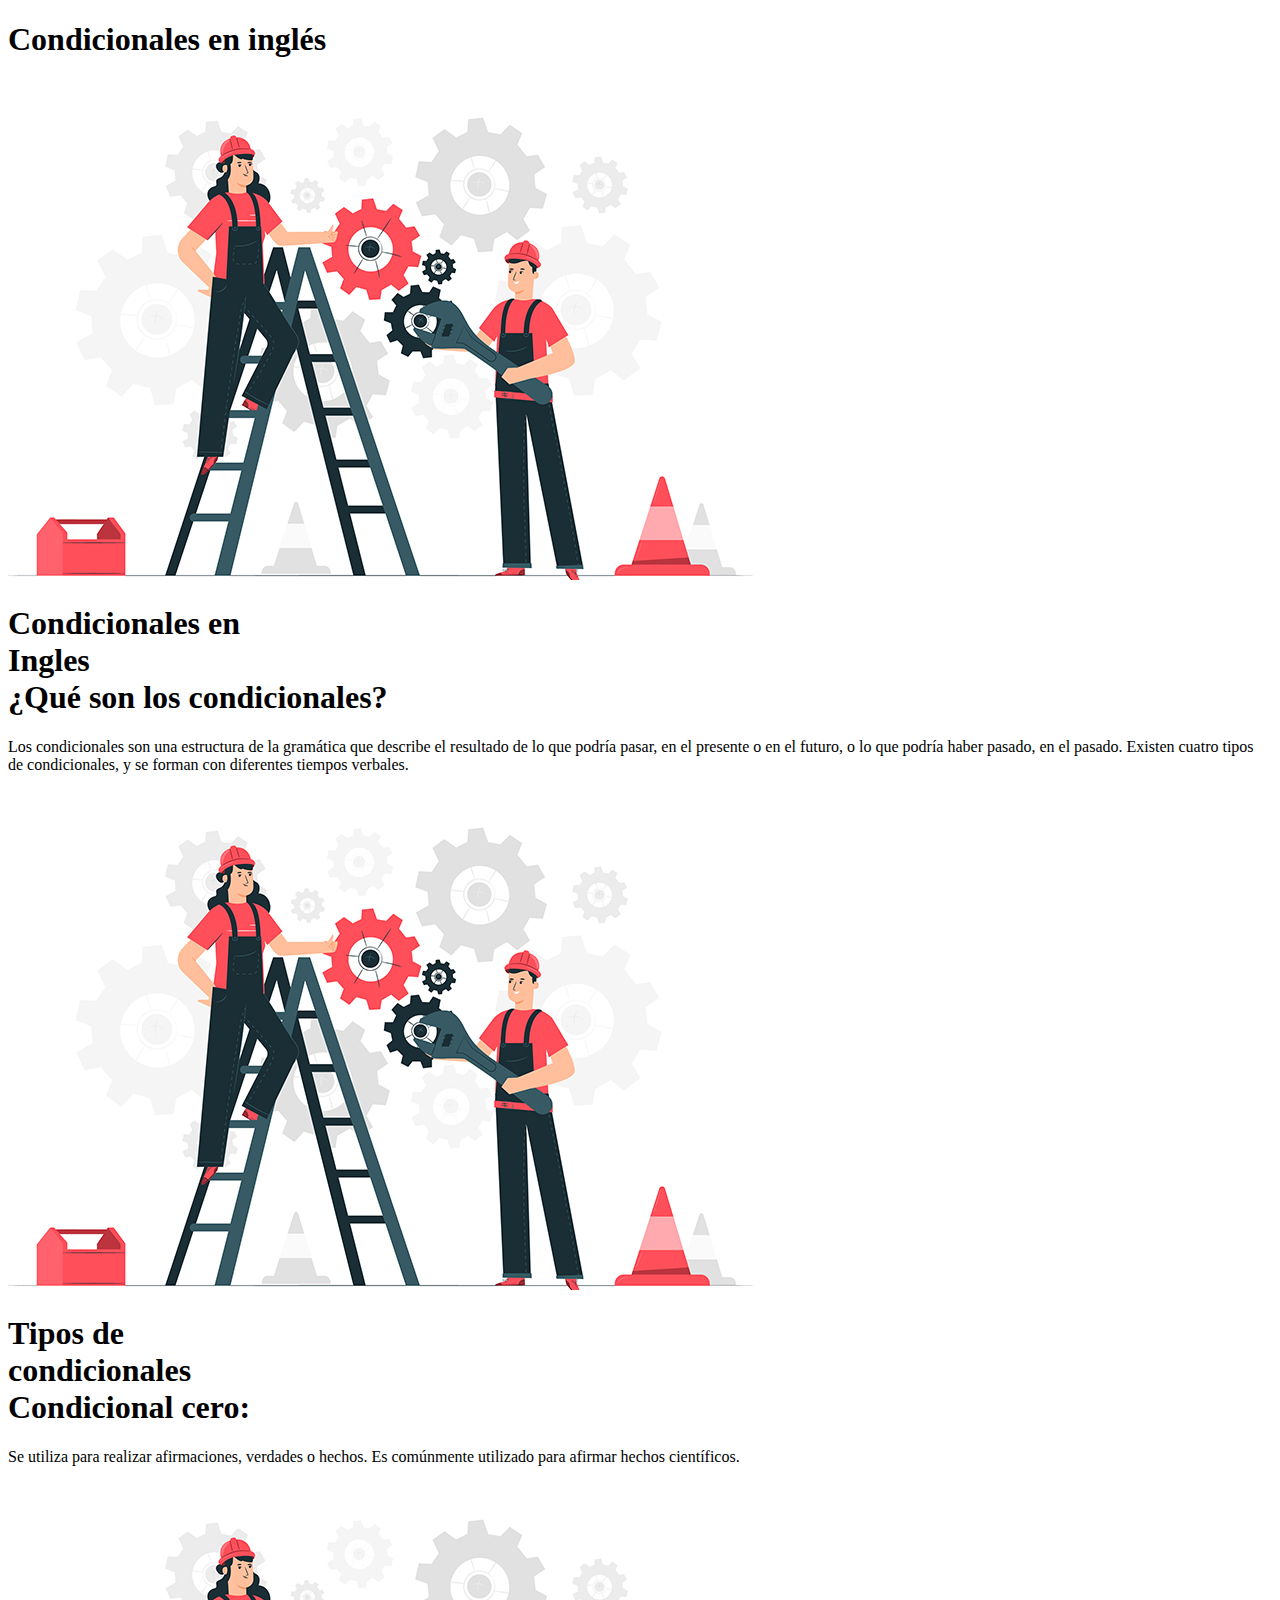
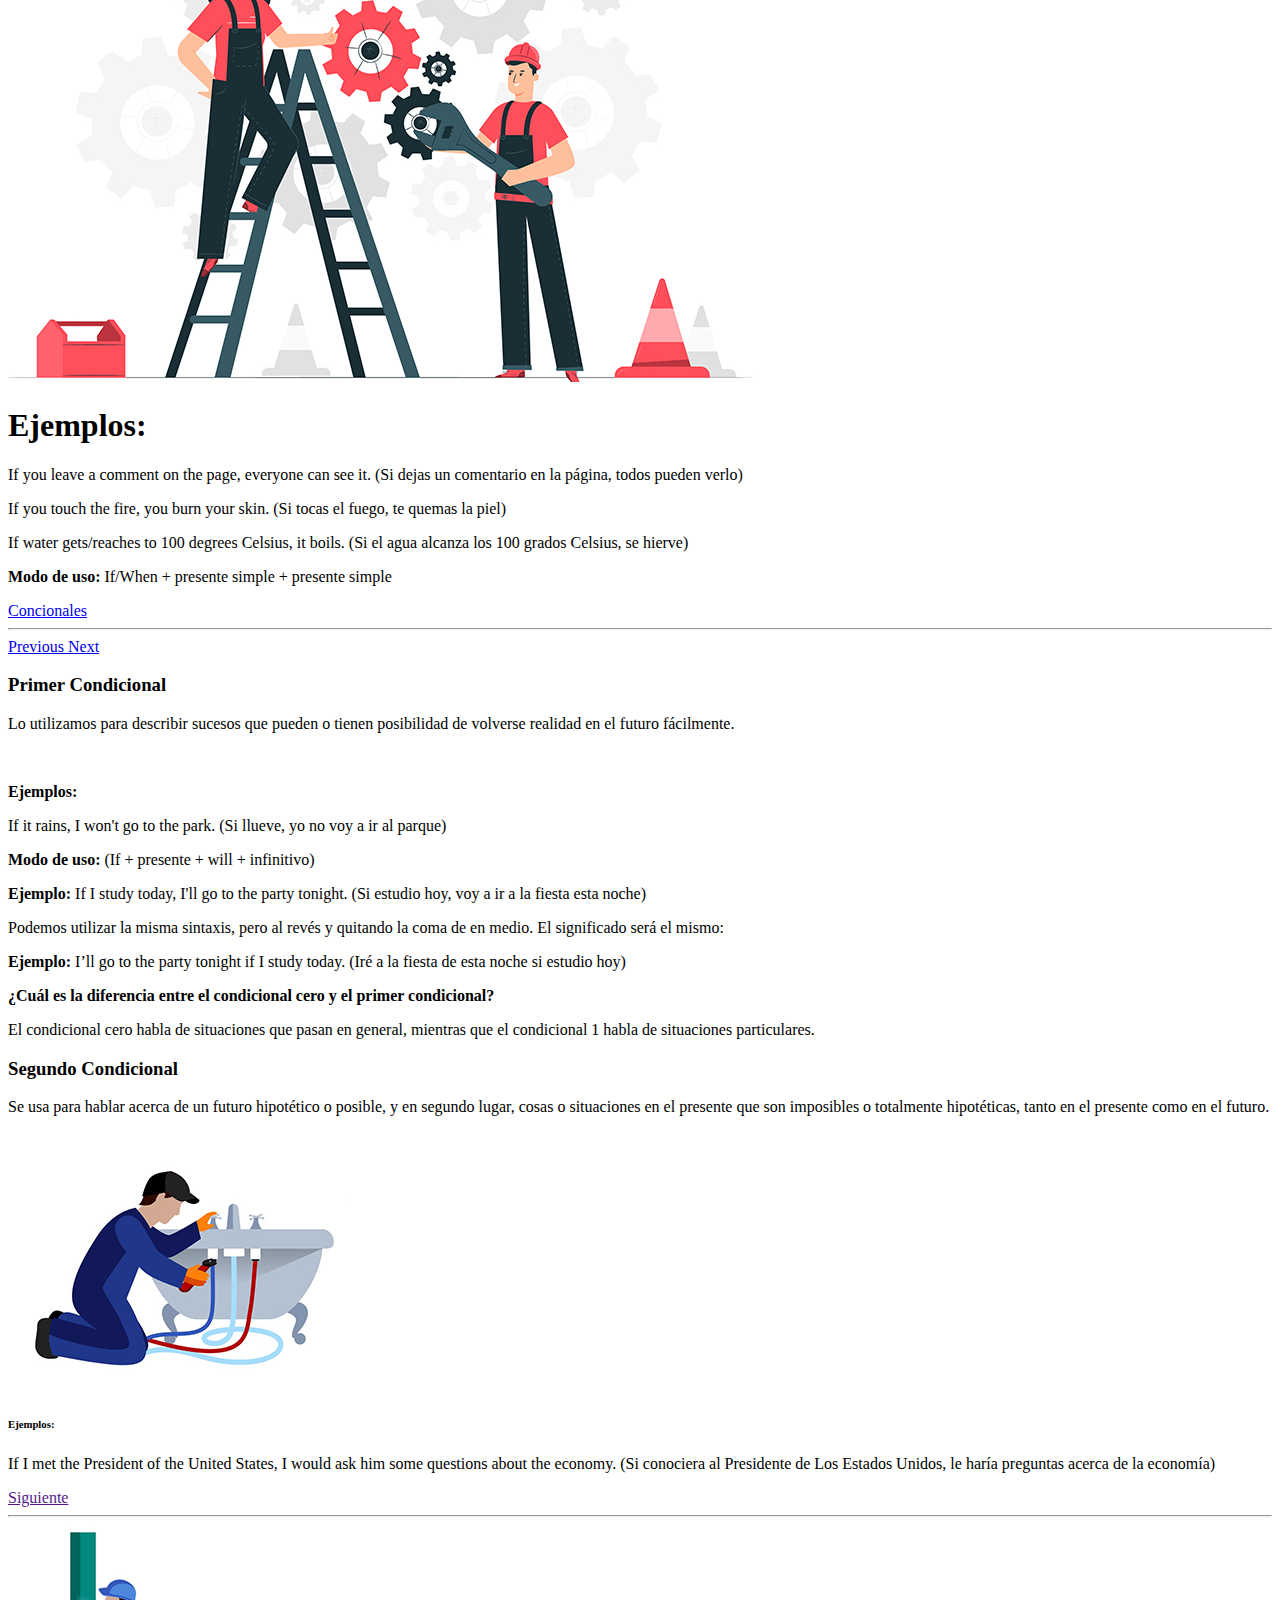
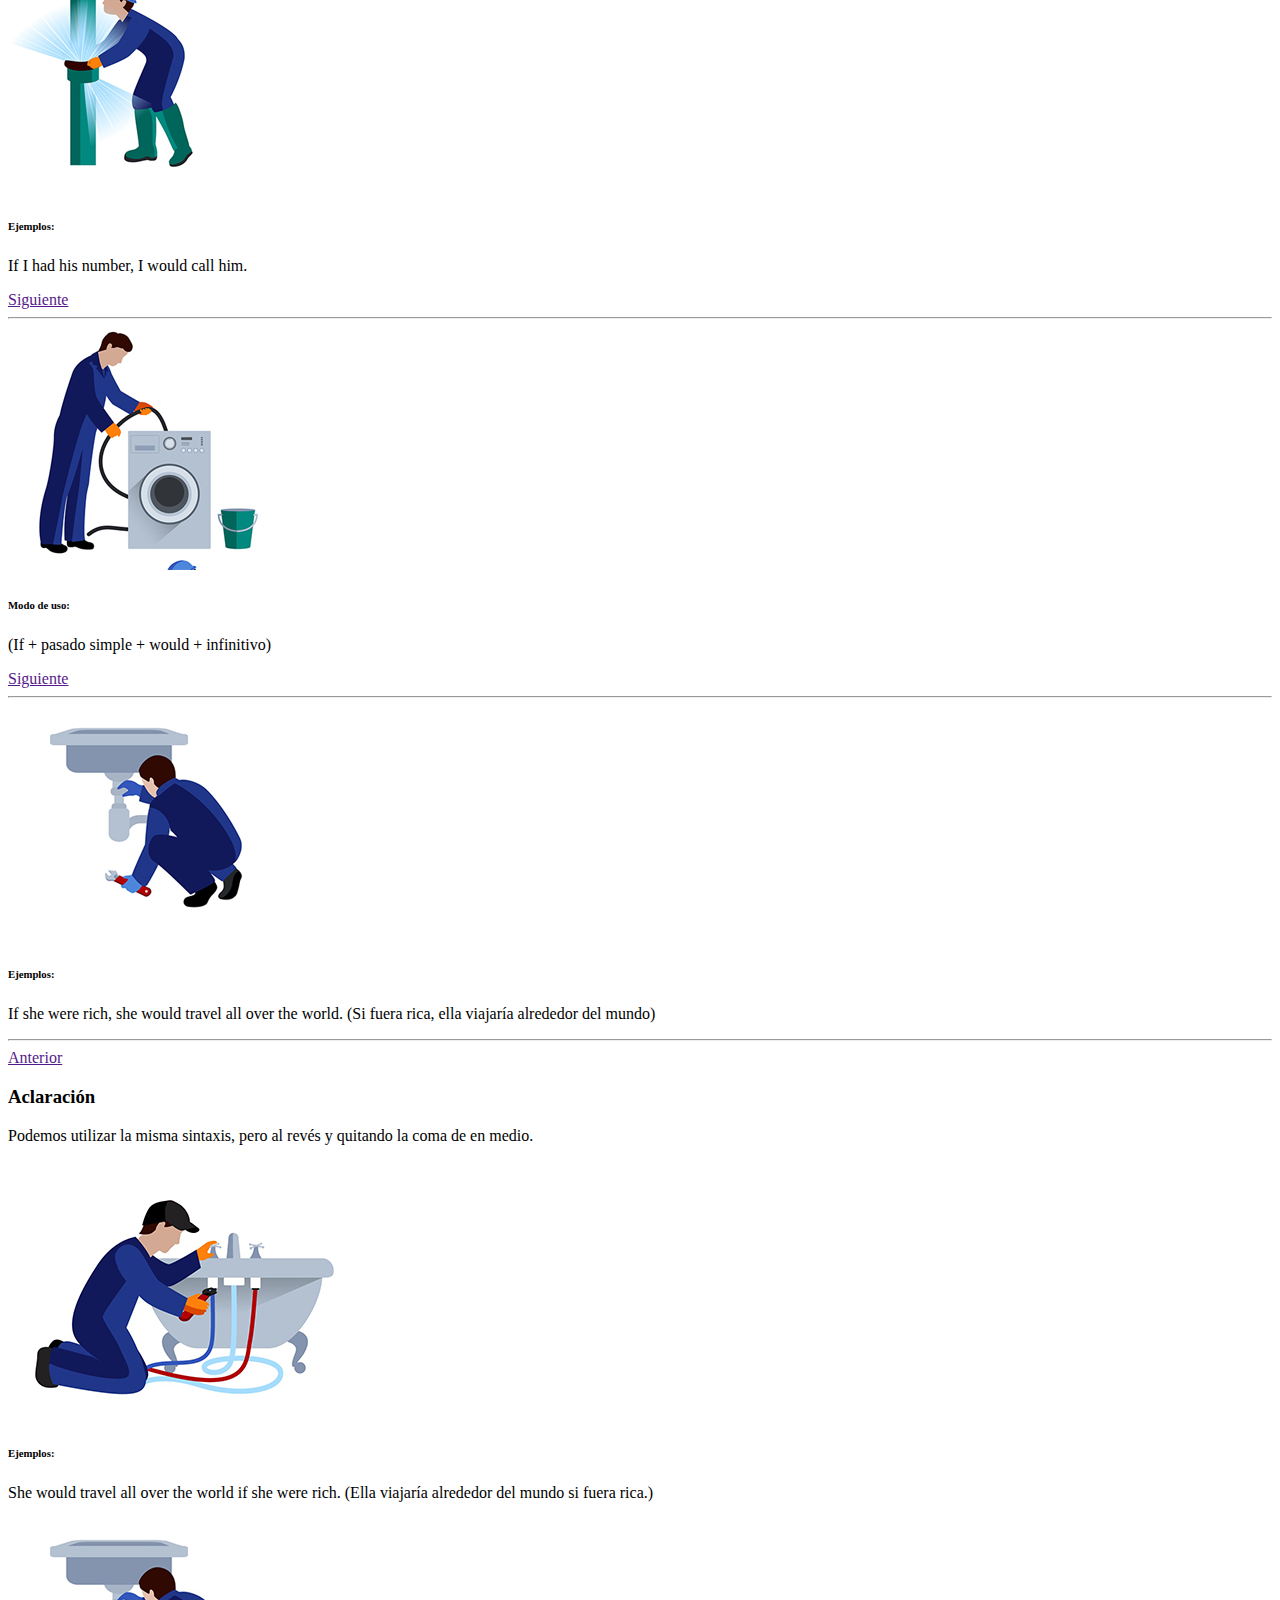
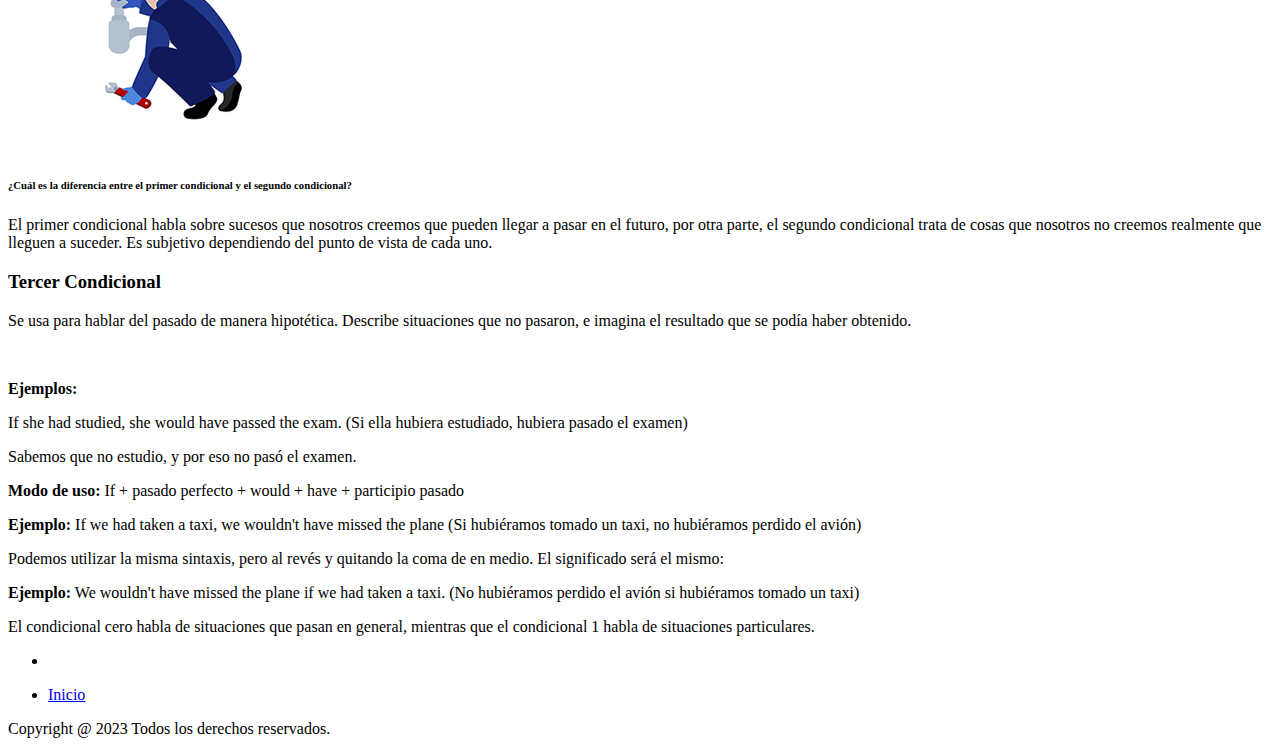
==== commit 85c576d2: "dolor" ====
--- a/index.html
+++ b/index.html
@@ -1,6 +1,5 @@
 <!DOCTYPE html>
 <html>
-
 <head>
   <!-- Basic -->
   <meta charset="utf-8" />
@@ -13,7 +12,8 @@
   <meta name="author" content="" />
 
   <title>Condicionales en Ingles</title>
-
+  <script src="https://kit.fontawesome.com/9b7672ea92.js" crossorigin="anonymous"></script>
+  <script type="module" src="https://unpkg.com/ionicons@5.5.2/dist/ionicons/ionicons.esm.js"></script>
   <!-- slider stylesheet -->
   <link rel="stylesheet" type="text/css"
     href="https://cdnjs.cloudflare.com/ajax/libs/OwlCarousel2/2.1.3/assets/owl.carousel.min.css" />
@@ -27,20 +27,14 @@
   <link href="css/style.css" rel="stylesheet" />
   <!-- responsive style -->
   <link href="css/responsive.css" rel="stylesheet" />
+  <script src="https://cdn.tailwindcss.com"></script>
 </head>
 
 <body>
   <div class="hero_area">
     <!-- header section strats -->
-    <header class="header_section">
-      <div class="container-fluid">
-        <nav class="navbar navbar-expand-lg custom_nav-container ">
-          <a class="navbar-brand" href="index.html">
-            <span>
-              Condicionales en Ingles
-            </span>
-          </a>
-          
+    <header class="text-center p-3">
+        <h1 class="text-4xl font-bold text-gray-800">Condicionales en inglés</h1>
     </header>
     <!-- end header section -->
     <!-- slider section -->
@@ -150,8 +144,8 @@
       <div class="container">
         <div class="slider_nav-box">
           <div class="btn-box">
-            <a href="">
-              Ver más
+            <a href="#">
+              Concionales
             </a>
             <hr>
           </div>
@@ -215,7 +209,7 @@
           Se usa para hablar acerca de un futuro hipotético o posible, y en segundo lugar, cosas o situaciones en el presente que son imposibles o totalmente hipotéticas, tanto en el presente como en el futuro.
         </p>
         <div class="service_container ">
-          <div class="row">
+          <div class="col">
             <div class="col-md-3">
               <div class="box b-1">
                 <div class="img-box">
@@ -363,7 +357,6 @@
         </div>
       </div>
     </section>
-    <!-- work section -->
     <section class="about_section layout_padding">
       <div class="container">
         <div class="custom_heading-container">
@@ -395,16 +388,25 @@
 
 
     <!-- footer section -->
-    <section class="container-fluid footer_section">
-      <p>
-        Copyright &copy; 2019 All Rights Reserved By
-        <a href="https://html.design/">Free Html Templates</a>
-      </p>
-    </section>
+    <footer>
+        <ul class="icons">
+            <li><a href="https://github.com/AngelLC18/Trabajo-Ingles"><ion-icon name="logo-github"></ion-icon></a></li>
+        </ul>
+        <ul class="menu">
+            <li><a href="#ini">Inicio</a></li>
+        </ul>
+        <div class="footer-copyright">
+            <p>Copyright @ 2023 Todos los derechos reservados.</p>
+        </div>
+    </footer>
     <!-- footer section -->
 
     <script type="text/javascript" src="js/jquery-3.4.1.min.js"></script>
     <script type="text/javascript" src="js/bootstrap.js"></script>
+    <script type = 'text/javascript'src="js/go-top.js"></script>
+    <a href="#" class="to-top">
+        <i class="fa-solid fa-chevron-up"></i>
+    </a>
 </body>
 
 </html>